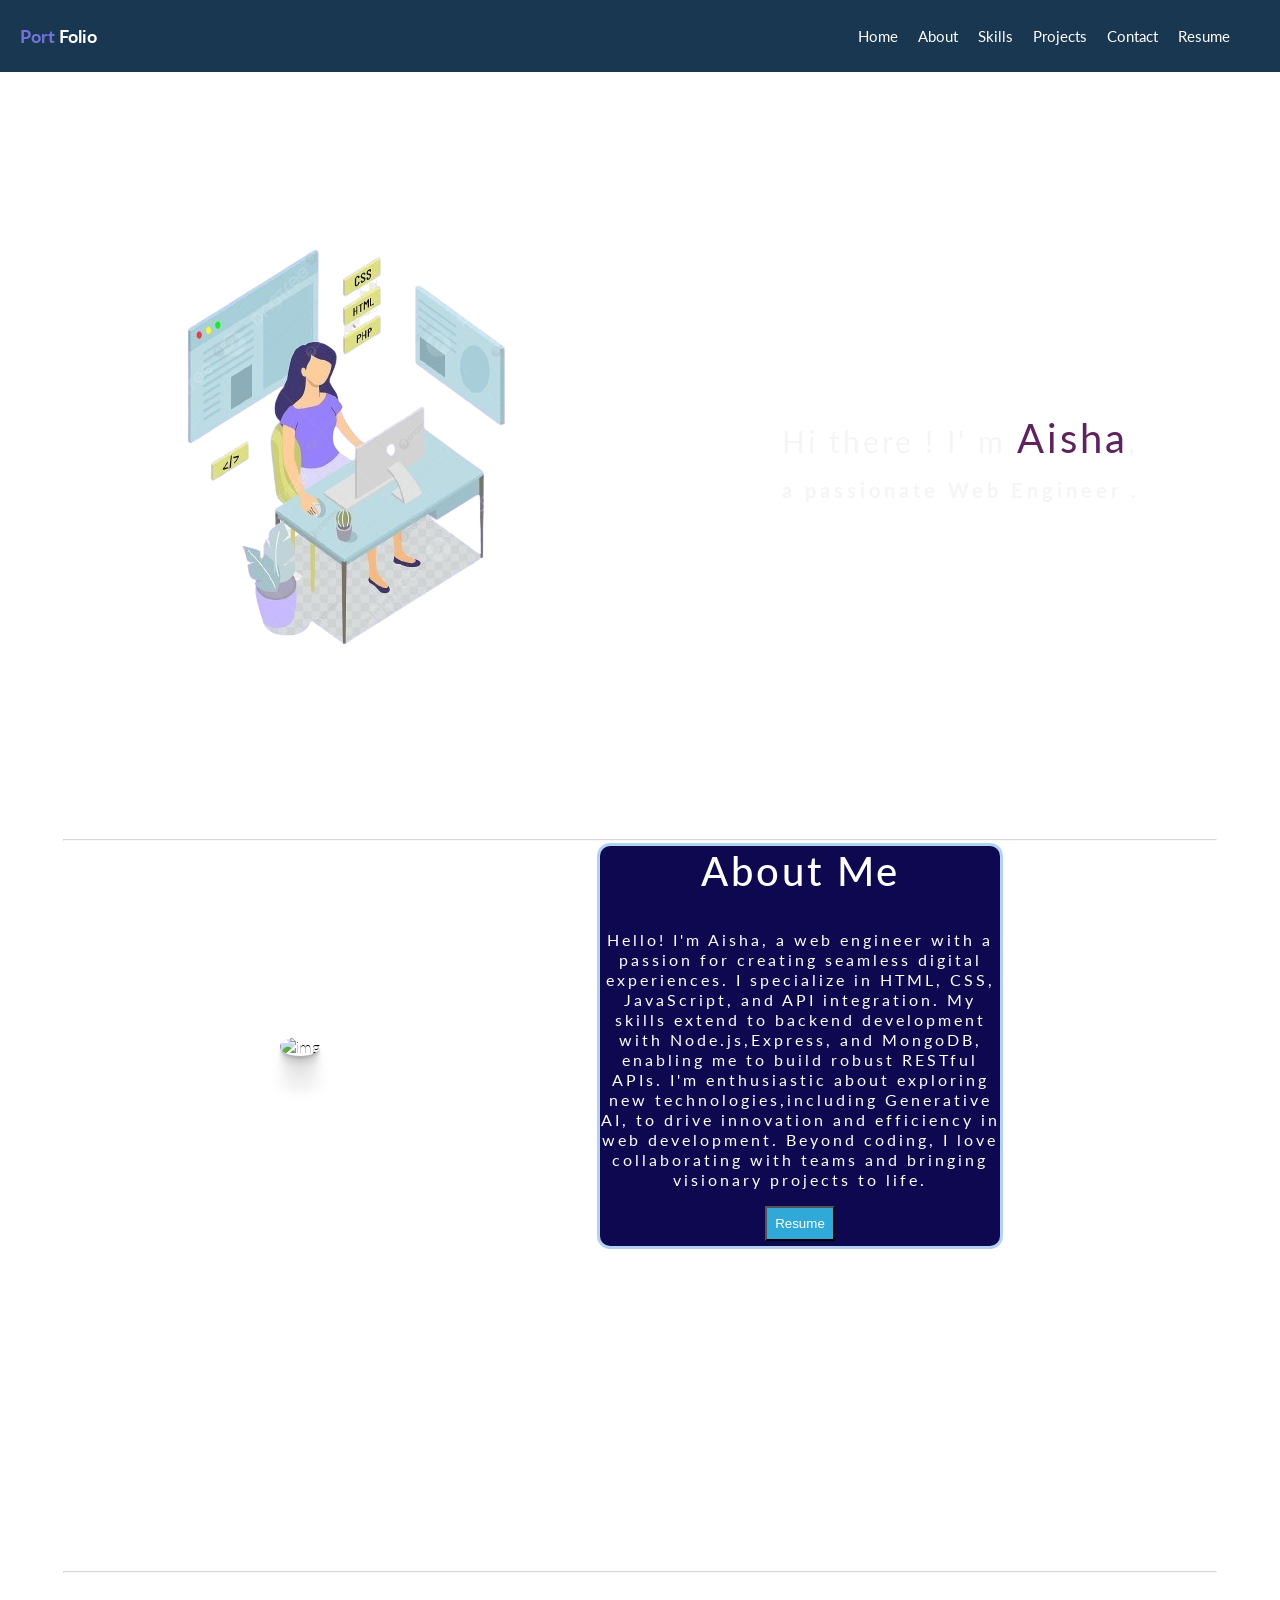
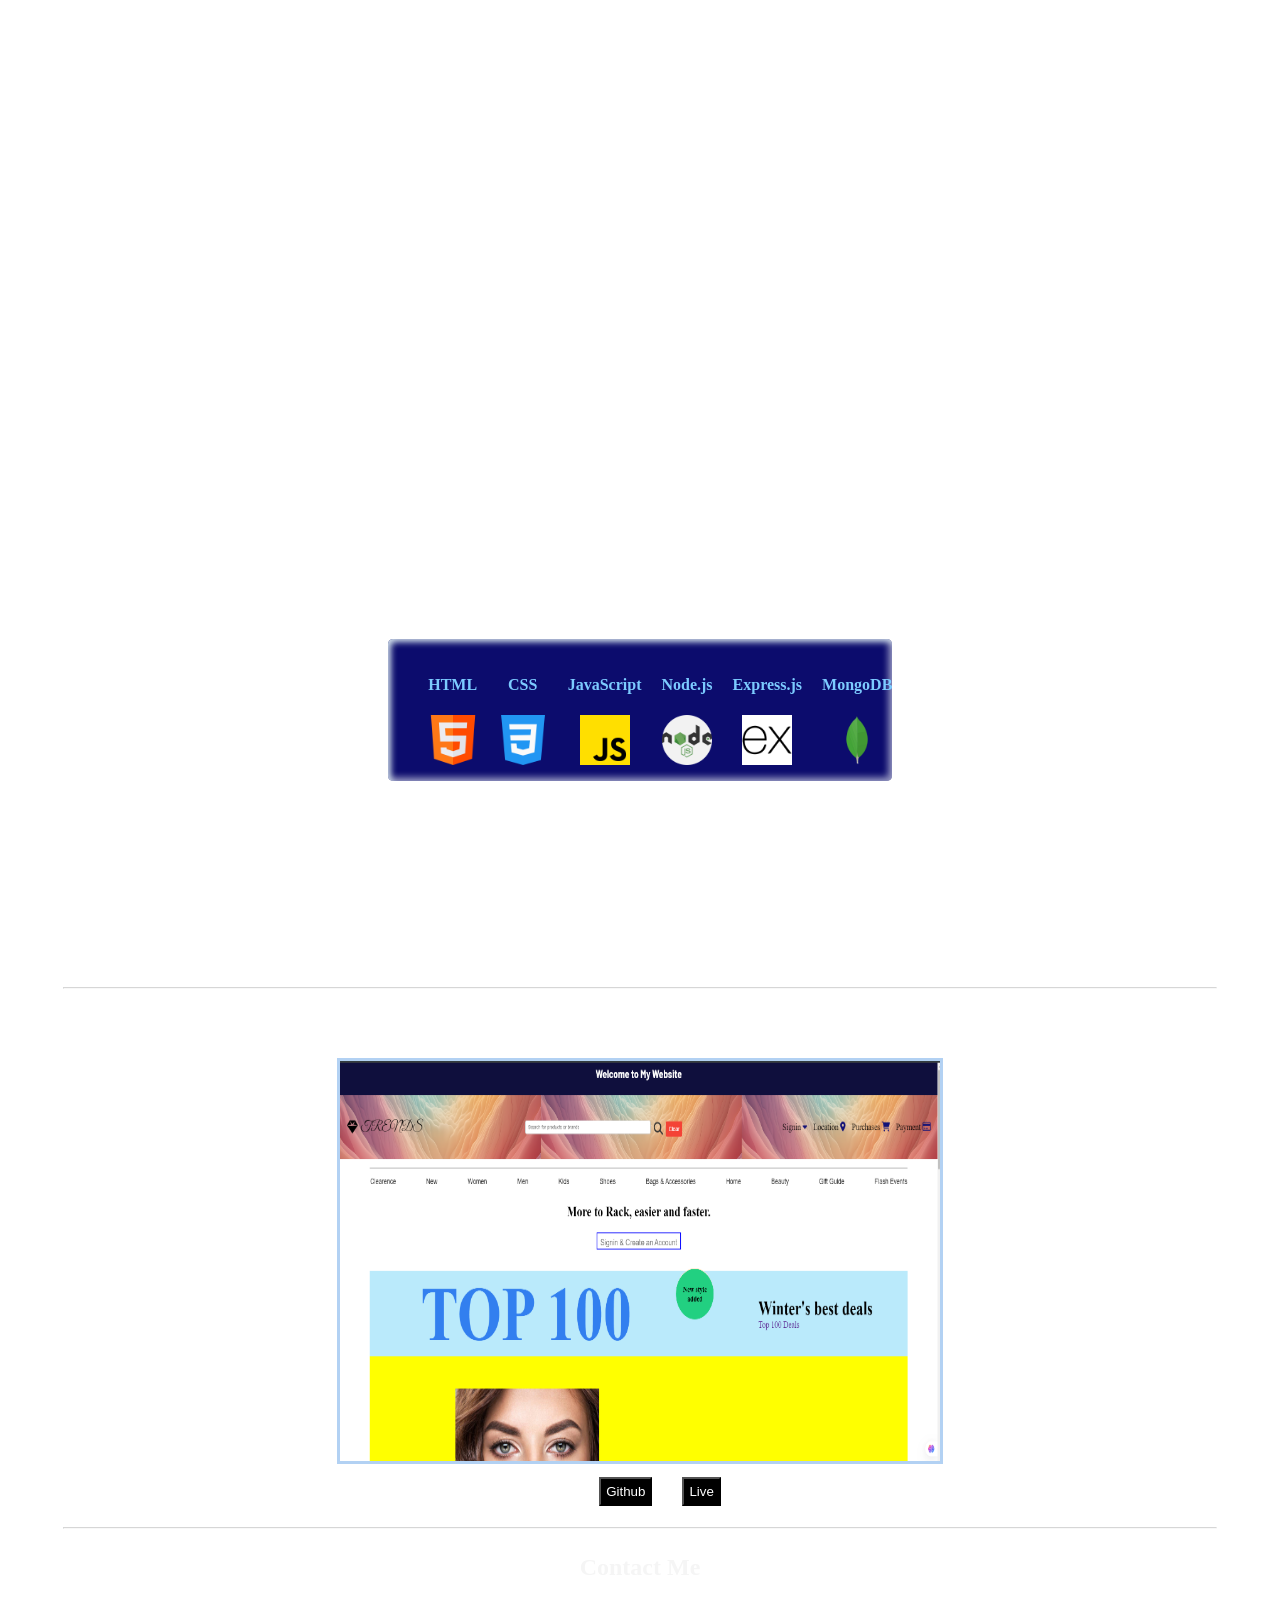
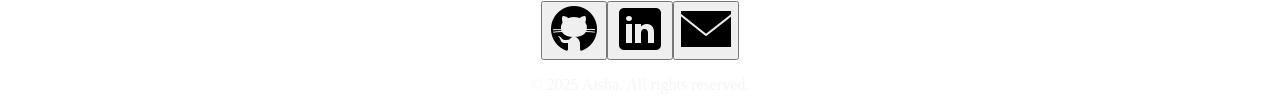
==== index.html @ d9386106 "push" ====
<!DOCTYPE html>
<html lang="en">

<head>
    <meta charset="UTF-8">
    <meta name="viewport" content="width=device-width, initial-scale=1.0">
    <link rel="stylesheet" href="styles.css">
    <link rel="preconnect" href="https://fonts.googleapis.com">
    <link rel="preconnect" href="https://fonts.gstatic.com" crossorigin>
    <link
        href="https://fonts.googleapis.com/css2?family=Delius&family=Lato:ital,wght@0,100;0,300;0,400;0,700;0,900;1,100;1,300;1,400;1,700;1,900&display=swap"
        rel="stylesheet">
    <title>My Portfilio</title>
</head>

<body>
    <div class="cont">
        <nav>
            <div class="left">

                <a href="index.html">
                    <h3> Port <span style="color: white">Folio</span></h3>
                </a>

            </div>
            <div class="right">
                <ul>
                    <li><a href="home">Home</a></li>
                    <li><a href="about">About</a></li>
                    <li><a href="skills">Skills</a></li>
                    <li><a href="projects">Projects</a></li>
                    <li><a href="contact">Contact</a></li>
                     <li><a id="resumebtn" href="resume">Resume</a></li>
                    <li id="resumebtn"><a id="downloadLink" href='my resume.pdf' download='resume.pdf'
                            style="display: none;"></a></li> 

                </ul>

            </div>
        </nav>
        <section id="home">
            <div class="left-sec">
                <img src="./images/img.png" alt="image">
            </div>
            <div class="right-sec">
                

                <div class="first">

                    <p>

                    <h4> Hi there ! I' m <span id="name" style="color: rgb(94, 35, 94);">Aisha</span>, <br></p>
                    </h4>
                    <h3>a passionate Web Engineer . </h3>


                </div>
                <span id="element"></span>
            </div>

        </section>


        <hr>
        <section id="about-sec">

            <div id="about">
                <div class="my-img">

                    <img src="https://media-hosting.imagekit.io//eb2fb16549f14298/20250205_225657%20(2).png?Expires=1833997708&Key-Pair-Id=K2ZIVPTIP2VGHC&Signature=pYUW0z7vW8G62FDinJ0-0fK~ejfvLMA7MNnv1e-TVZo3~qYYrqNwSvkuCGVUuLLxpLWRK~[base64]~Uw__"
                        alt="img" width="300px">

                </div>
                <div class="aboutme">
                    <h1>About Me</h1>
                    <p>
                        Hello! I'm Aisha, a web engineer with a passion for creating seamless digital experiences. I
                        specialize in HTML, CSS, JavaScript, and API integration. My skills extend to backend
                        development
                        with Node.js,Express, and MongoDB, enabling me to build robust RESTful APIs. I'm enthusiastic
                        about exploring new technologies,including Generative AI, to drive innovation and efficiency
                        in web development. Beyond coding, I love collaborating with teams and bringing visionary
                        projects
                        to life.

                    </p>

                    <button id="resume" onclick=openResume()>Resume</button>
                </div>
            </div>




        </section>
        <hr>
        <section id="skills">
            <h3> My Skills </h3>

            <div class="skill-sec">
                <div class="skills-intro">
                    <h2>What My Programming Skills Included?</h2>
                    <p>I develop simple, intuitive and
                        responsive user interface that helps users get things done with less effort and time with those
                        technologies.</p>


                </div>
                <div class="skills-imgsec">
                    <ul>

                        <li>
                            <h4>HTML</h4><img src="./images/html.png" alt="html-icon">
                        </li>
                        <li>
                            <h4>CSS</h4>
                            <img src="./images/css-3.png" alt="">
                        </li>
                        <li>
                            <h4>JavaScript</h4>
                            <img src=" ./images/js.png" alt="">
                        </li>
                        <li>
                            <h4>Node.js</h4>
                            <img src="./images/nodejs.png" alt="">
                        </li>
                        <li id="express">
                            <h4>Express.js</h4>
                            <img src=" ./images/Express.png" alt="">
                        </li>
                        <li>
                            <h4>MongoDB</h4>
                            <img src=" ./images/MongoDB.png" alt="">
                        </li>



                    </ul>
                </div>

            </div>
        </section>
        <hr>
        <section id="project">
            <h1> My Project</h1>

            <img id="project-img" src="./images/website.png" alt="project-img">
            <ul id="btns">
                <li><button 
                    id="first-btn" onclick="linkaction()">Github</a></button></li>
                <li><button id="sec-btn" onclick="pagesaction()">Live</button></li>
            </ul>
        </section>
        <hr>
        <section id="contact">
            <h2>Contact Me</h2>
            <div class="Contact-btn">
                <button onclick="github()"><img src="./images/icons8-github-50.png" alt=""></button>
                <button onclick="Linkedin()"><img src="./images/icons8-linkedin-50.png" alt=""></button>
                <button onclick="email()"><img src="./images/icons8-email-50.png" alt=""></button>
            </div>
            <p>&copy; 2025 Aisha. All rights reserved.</p>
        </section>
     
    </div>



    </div>


</body>
<script src="https://unpkg.com/typed.js@2.1.0/dist/typed.umd.js"></script>
<script>
    var typed = new Typed('#element', {
        strings: ['who loves turning ideas into delightful  digital experiences.'],
        typeSpeed: 40,
    });
</script>
<script src="script.js"></script>


</html>
---- styles.css ----
body {
    margin: 0;
    padding: 0;
    box-sizing: border-box;

}

.cont {
    background-color: #a0aecd;
    width: 100%;
    background: url("https://img.freepik.com/free-photo/gradient-blue-abstract-background-smooth-dark-blue-with-black-vignette-studio_1258-68067.jpg?ga=GA1.1.733373972.1739733868&semt=ais_hybrid");
    background-position: center;
    background-size: cover;




}

nav {
    background-color: #193751;
    font-family: "Lato", serif;
    font-weight: lighter;
    font-style: normal;
    display: flex;
    flex-direction: row;
    justify-content: space-between;
    align-items: center;
    height: 8vh;
    color: white;
    width: 100%;



}

.left {
    margin-left: 20px;

    font-size: 15px;

}

.left a {
    list-style: none;
    text-decoration: none;
    color: rgb(115, 115, 219);

}

.rigth {

    font-size: 12px;
    margin: auto;



}


.right ul {
    font-size: 12px;
    list-style: none;
    text-decoration: none;
    display: flex;
    flex-direction: row;
    justify-content: space-between;
    align-items: center;
    gap: 20px;
    margin-right: 30px;






}

.right a {
    text-decoration: none;
    list-style: none;
    color: white;
    font-size: 15px;
    font-weight: 400;
}

.right a:hover {
    font-size: 18px;
    color: rgb(66, 176, 212);
}
#resumebtn :hover{
    cursor: pointer;
}



#home {

    height: 80vh;
    display: flex;
    flex-direction: row;
    justify-content: space-around;
    align-items: center;
    gap: 20px;
    margin-top: 2px;
    padding: 20px 20px;

}

.right-sec {
    font-size: 1rem;
    font-family: "Lato", serif;
    font-weight: lighter;
    font-style: normal;
    line-height: 10px;
    display: flex;
    flex-direction: column;
    justify-content: center;
    align-items: center;
    width: 40%;
    height: 50%;
    color: whitesmoke
}

.first h4 {

    font-size: 30px;
    font-weight: 400;
    letter-spacing: 3px;
}

.first h3 {
    font-size: 20px;
    letter-spacing: 4px;
}

#name {
    font-size: 40px;
    color: powderblue;
}

#element {
    font-size: 40px;
    font-weight: normal;
    color: rgb(33, 124, 198);
    line-height: 50px;
    gap: 20px;
    width: 80%;
    letter-spacing: 5px;
}



.left-sec img {
    width: 500px;
    height: 500px;
    margin-left: 20px;


}

hr {
    width: 90%;
    color: #193751;
    font-size: 10px;
    opacity: .4;
}

#about-sec {
    width: 100%;
    height: 80vh;
    font-family: "Lato", serif;
    font-weight: lighter;
    font-style: normal;
    margin-top: 2px;
    


}
#about{
    display: flex;
    flex-direction: row;
    justify-content: space-evenly;
    align-items: center;
    justify-content: space-evenly;
    text-align: center;

}

#about h1 {
    margin-top: 10px;
    font-size: 40px;
    font-weight: 500;
}

.aboutme {
    width: 400px;
    height: 400px;
    color: white;
    font-family: "Lato", serif;
    box-shadow: #c7d1e8;
    letter-spacing: 3px;
    line-height: 20px;
    font-weight: normal;
    background-color: rgb(13, 8, 80);
    box-shadow: rgba(3, 102, 214, 0.3) 0px 0px 0px 3px;
    display: flex;
    flex-direction: column;
    justify-content: center;
    align-items: center;
    border-radius: 10px;
 

}
.aboutme p{
    color: white;
}
.my-img img {
    box-shadow: rgba(0, 0, 0, 0.09) 0px 2px 1px, rgba(0, 0, 0, 0.09) 0px 4px 2px, rgba(0, 0, 0, 0.09) 0px 8px 4px, rgba(0, 0, 0, 0.09) 0px 16px 8px, rgba(0, 0, 0, 0.09) 0px 32px 16px;
    border-radius: 50%;


}
#resume{
    color: white;
    text-decoration: none;
    background-color: rgb(49, 169, 216);
    text-align: center;
 
    padding: 8px;

}


/* @media screen and (max-width: 640px) {
    .skills{
      display: grid;
      grid-template-columns: repeat(3, 1fr);
      gap: 20px;
      grid-auto-rows: auto;
      height: auto;
    }
  .skills-icon img {
    height: 75px;
    width: 75px;
  } */
.skills {
    margin-left: auto;
    margin-right: auto;
    text-align: center;
    justify-content: center;
    align-items: center;
    color: white;
    height: 80vh;
    box-shadow: whitesmoke;

}

#skills h3 {
    text-align: center;
    color: white;
    margin-top: 40px;
    font-size: 30px;
    margin-top: 20px;
    font-weight: 500;

}

.skills-imgsec {

    list-style: none;
    display: flex;
    flex-direction: row;
    background-color: rgb(12, 12, 109);
    box-shadow: rgb(204, 219, 232) 3px 3px 6px 0px inset, rgba(255, 255, 255, 0.5) -3px -3px 6px 1px inset;
    border-radius: 5px;

}

.skill-sec {
    display: flex;
    flex-direction: column;
    justify-content: space-evenly;
    align-items: center;
    margin-bottom: 30px;

    height: 100vh;
}

.skills-intro {
    width: 40%;

    font-size: 20px;
    font-weight: 400;
    letter-spacing: 3px;
    text-align: center;
    color: white;

}
#express img{
    background-color: white;
 
}

.skills-intro p {
    font-size: 20px;
}
.skills-imgsec li{
    display: flex;
    flex-direction: column;
    justify-content: center;
    align-items: center;

}

.skills-imgsec ul {
    display: flex;
    flex-direction: row;
    justify-content: space-evenly;
    align-items: center;
    list-style: none;

    color: rgb(124, 203, 255);
    width: 30%;
    gap: 20px;


}

.skills-imgsec ul img {
    width: 50px;
    height: 50px;
    gap: 20px;
}

.skills-imgsec li:hover {
    color: white;
    cursor: pointer;
   
 
  
}
.skills-imgsec img:hover{
    width: 60px;
}

#project {
    display: flex;
    flex-direction: column;
    justify-content: center;
    align-items: center;
    color: white;


}



#project-img {
    width: 600px;
    height: 400px;
    box-shadow: rgba(3, 102, 214, 0.3) 0px 0px 0px 3px;

}
#btns{
    display: flex;
    flex-direction: row;
    list-style: none;
    justify-content: space-evenly;
    align-items: center;

    
}
 #btns{    
    gap: 30px;
}
#first-btn ,#sec-btn{
    background-color: black;
    color: white;
    padding: 5px;
    gap: 20px;
}

#project a{
    text-decoration: none;
}
#contact {
 display: flex;
 flex-direction: column;
 justify-content: space-evenly;
 align-items: center;
   color: whitesmoke;
    text-align: center;
}
.Contact-btn {
    display: flex;
    flex-direction: row;
    justify-content: space-evenly;
    align-items: center;
}
.Contact-btn button{
    gap: 20px;
}


/* nav ul {
    list-style: none;
    display: flex;
    justify-content: center;
    flex-direction: row;
    padding: 0;
    margin: 0;
}

nav ul li {
    margin: 0 1.5em;
}

nav ul li a {
    text-decoration: none;
    color: #fff;
    font-weight: bold;
    font-size: 1.1em;
}

section { */
/* padding: 5em 2em;
    text-align: center;
}

section:nth-child(even) {

}

section:nth-child(odd) {
    
}

h1 {
    font-size: 2.5em;
    margin-bottom: 0.5em;
}

p {
    font-size: 1.2em;
    line-height: 1.6em;
    max-width: 800px;
    margin: 0 auto;
}

@media (max-width: 768px) {
    nav ul {
        flex-direction: column;
    }

    nav ul li {
        margin: 0.5em 0;
    }

    h1 {
        font-size: 2em;
    }

    p {
        font-size: 1em;
    }
}

form {
    display: flex;
    flex-direction: column;
    align-items: center;
}

form label {
    margin: 0.5rem 0;
}

form input,
form textarea {
    width: 80%;
    padding: 0.5rem;
    margin: 0.5rem 0;
}

form button {
    padding: 0.5rem 1rem;
    background-color: #333;
    color: white;
    border: none;
    cursor: pointer;
}

footer {
    background-color: #333;
    color: white;
    text-align: center;
    padding: 1rem 0;
    position: relative;
    width: 100%;
}  */
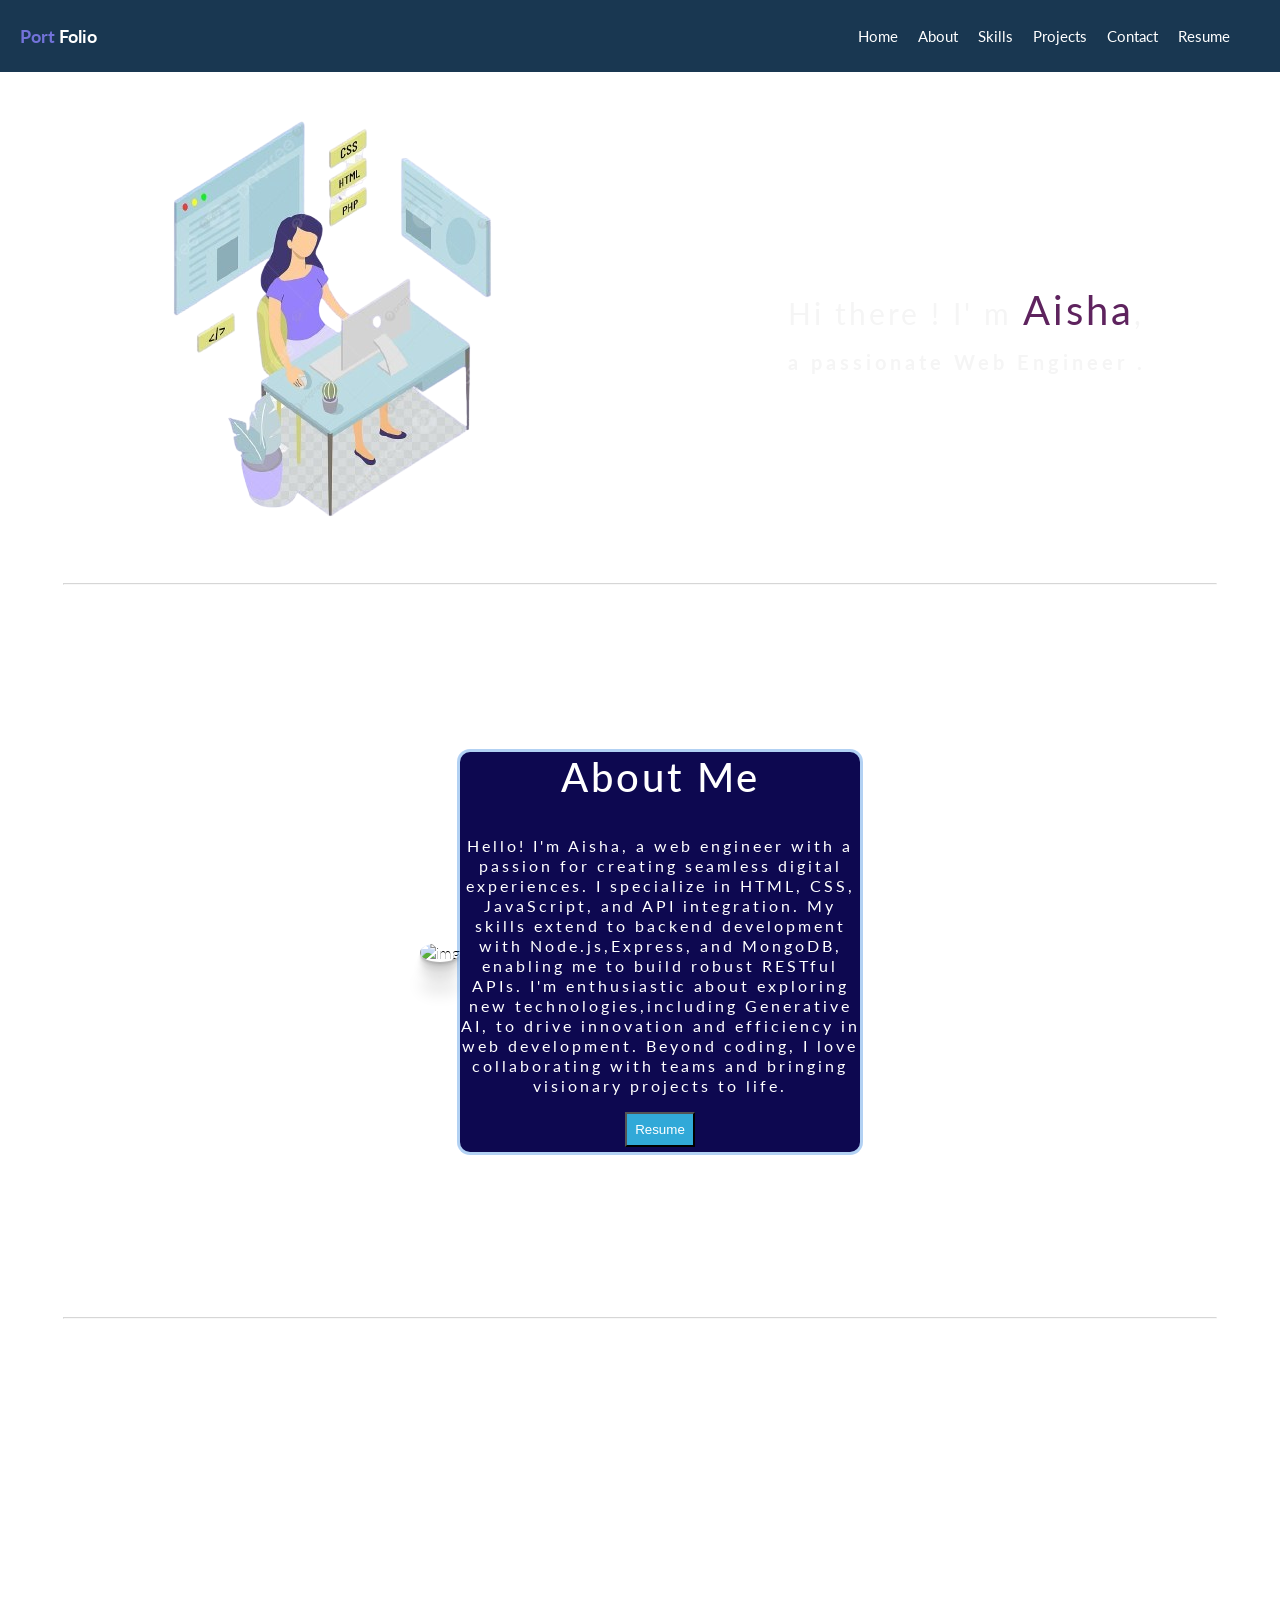
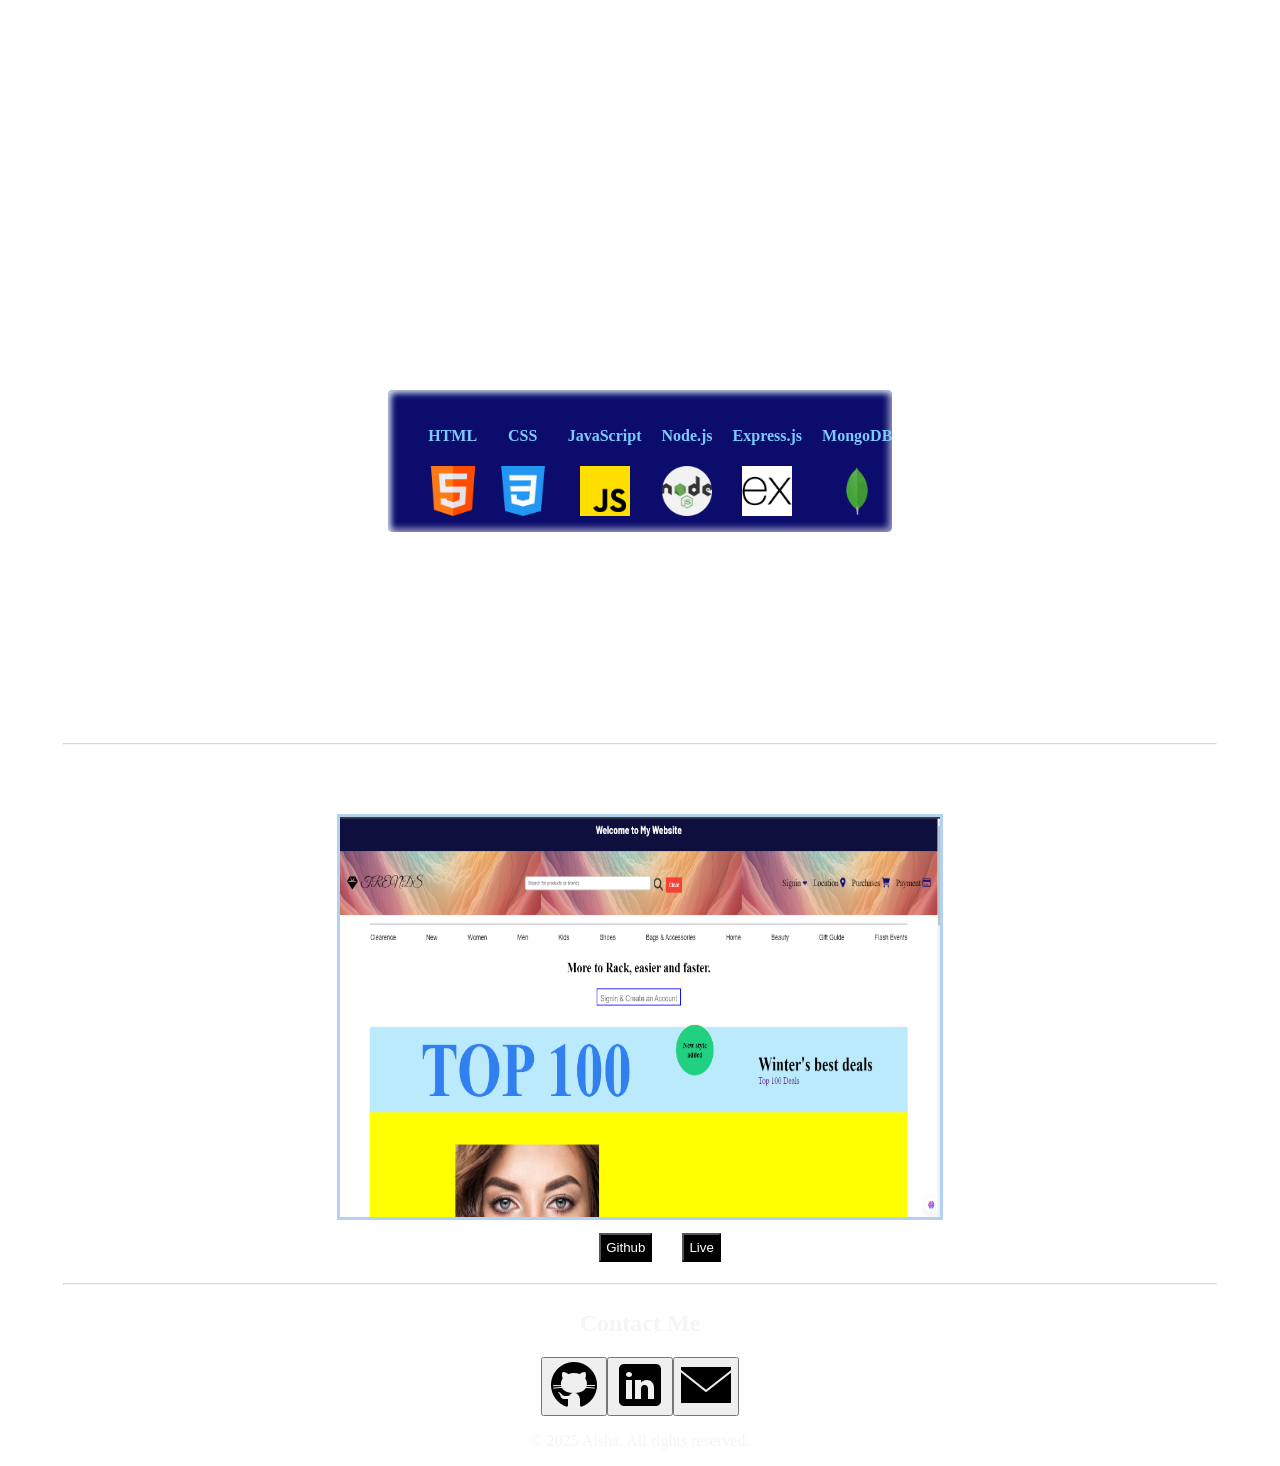
==== commit 5e8c53ee: "push" ====
--- a/index.html
+++ b/index.html
@@ -10,6 +10,7 @@
     <link
         href="https://fonts.googleapis.com/css2?family=Delius&family=Lato:ital,wght@0,100;0,300;0,400;0,700;0,900;1,100;1,300;1,400;1,700;1,900&display=swap"
         rel="stylesheet">
+        <a href="https://www.flaticon.com/free-icons/open-menu" title="open menu icons"></a>
     <title>My Portfilio</title>
 </head>
 
@@ -18,34 +19,37 @@
         <nav>
             <div class="left">
 
-                <a href="index.html">
+                <a id = "nav-logo" href="index.html">
                     <h3> Port <span style="color: white">Folio</span></h3>
                 </a>
 
-            </div>
+                  </div>
             <div class="right">
                 <ul>
-                    <li><a href="home">Home</a></li>
-                    <li><a href="about">About</a></li>
-                    <li><a href="skills">Skills</a></li>
-                    <li><a href="projects">Projects</a></li>
-                    <li><a href="contact">Contact</a></li>
-                     <li><a id="resumebtn" href="resume">Resume</a></li>
-                    <li id="resumebtn"><a id="downloadLink" href='my resume.pdf' download='resume.pdf'
-                            style="display: none;"></a></li> 
+                    <li><a href="#home">Home</a></li>
+                    <li><a href="#about">About</a></li>
+                    <li><a href="#skills">Skills</a></li>
+                    <li><a href="#projects">Projects</a></li>
+                    <li><a href="#contact">Contact</a></li>
+                    <li><a id="resumebtn" href="#resume">Resume</a></li>
+                    <li><a id="downloadLink" href='my resume.pdf' download='my resume.pdf' style="display: none;"></a>
+                    </li>
 
                 </ul>
+                <!-- <button id="menu-bar" onclick="sidebar()">click</button> -->
 
             </div>
         </nav>
-        <section id="home">
-            <div class="left-sec">
-                <img src="./images/img.png" alt="image">
-            </div>
-            <div class="right-sec">
-                
+        <!-- nav bar completed -->
+         <section id="home">
+                <div class="left-sec">
+                 <img src="./images/img.png" alt="image">
+                 </div>
 
-                <div class="first">
+                  <div class="right-sec">
+
+
+                    <div class="first">
 
                     <p>
 
@@ -54,12 +58,11 @@
                     <h3>a passionate Web Engineer . </h3>
 
 
+                     </div>
+                   <span id="element"></span>
                 </div>
-                <span id="element"></span>
-            </div>
-
-        </section>
-
+            </section>
+      
 
         <hr>
         <section id="about-sec">
@@ -71,7 +74,7 @@
                         alt="img" width="300px">
 
                 </div>
-                <div class="aboutme">
+                 <div class="aboutme">
                     <h1>About Me</h1>
                     <p>
                         Hello! I'm Aisha, a web engineer with a passion for creating seamless digital experiences. I
@@ -146,12 +149,11 @@
 
             <img id="project-img" src="./images/website.png" alt="project-img">
             <ul id="btns">
-                <li><button 
-                    id="first-btn" onclick="linkaction()">Github</a></button></li>
+                <li><button id="first-btn" onclick="linkaction()">Github</a></button></li>
                 <li><button id="sec-btn" onclick="pagesaction()">Live</button></li>
             </ul>
-        </section>
-        <hr>
+         </section>
+          <hr>
         <section id="contact">
             <h2>Contact Me</h2>
             <div class="Contact-btn">
@@ -161,8 +163,8 @@
             </div>
             <p>&copy; 2025 Aisha. All rights reserved.</p>
         </section>
-     
-    </div>
+
+    
 
 
 
--- a/styles.css
+++ b/styles.css
@@ -1,22 +1,25 @@
-body {
+html, body {
     margin: 0;
     padding: 0;
     box-sizing: border-box;
 
 }
-
-.cont {
-    background-color: #a0aecd;
+.cont{
+
     width: 100%;
     background: url("https://img.freepik.com/free-photo/gradient-blue-abstract-background-smooth-dark-blue-with-black-vignette-studio_1258-68067.jpg?ga=GA1.1.733373972.1739733868&semt=ais_hybrid");
     background-position: center;
-    background-size: cover;
-
-
-
-
-}
-
+    background-size: cover; 
+     height: 100%;
+     display: flex;
+    flex-direction: column;
+    align-items: center;
+    justify-content: center; 
+   
+
+
+}
+/* ******navbar section***** */
 nav {
     background-color: #193751;
     font-family: "Lato", serif;
@@ -28,10 +31,8 @@
     align-items: center;
     height: 8vh;
     color: white;
-    width: 100%;
-
-
-
+    width: 100%
+  
 }
 
 .left {
@@ -52,6 +53,7 @@
 
     font-size: 12px;
     margin: auto;
+   
 
 
 
@@ -91,19 +93,31 @@
 #resumebtn :hover{
     cursor: pointer;
 }
-
-
-
+#menu-bar{
+    font-size: 30px;
+    color: white;
+    cursor: pointer;
+    display: none;
+}
+/* *********navbar-section***** */
+
+
+
+
+/* *******home-section***** */
 #home {
 
-    height: 80vh;
+    /* height: 80vh; */
     display: flex;
     flex-direction: row;
     justify-content: space-around;
     align-items: center;
     gap: 20px;
     margin-top: 2px;
-    padding: 20px 20px;
+
+    width: 100%;
+   height: 50%;
+
 
 }
 
@@ -119,9 +133,9 @@
     align-items: center;
     width: 40%;
     height: 50%;
-    color: whitesmoke
-}
-
+    color: whitesmoke;
+   
+}
 .first h4 {
 
     font-size: 30px;
@@ -165,6 +179,134 @@
     font-size: 10px;
     opacity: .4;
 }
+
+
+
+                    /* *******home-section***** */
+
+
+
+
+  /* its is by gpt */
+    @media(max-width:480px){
+        .cont{
+            display: flex;
+            flex-direction: column;
+            justify-content: space-evenly;
+            align-items: center;
+            width: 100%;
+        
+        }
+        nav {
+            display: flex;
+            flex-direction: row;
+            justify-content: space-between;
+            align-items: center;
+            gap: 20px;
+            width: 100%;
+        }
+        .right ul {
+            display: none;
+        }
+        #menu-bar{
+            display: block;
+            font-size: 30px;
+            color: white;
+            cursor: pointer;
+            margin-right: 30px;
+            padding: 5px;
+            background-color: white;
+        }
+        #home{ 
+            display: flex;
+            flex-direction: column;
+            justify-content: center;
+            align-items: center;
+            height: 50%;
+        }
+        .left-sec img{
+          width: 300px;
+          height: 300px;
+        
+     
+        }
+        /* .right-sec {
+            font-size: 1rem;
+            font-family: "Lato", serif;
+            font-weight: lighter;
+            font-style: normal;
+            line-height: 2px;
+            display: flex;
+            flex-direction: column;
+            justify-content: center;
+            align-items: center;
+            width: 20%;
+            height: 30%;
+            color: rgb(190, 51, 51);
+            
+           
+        } */
+        
+      
+        /* hhh */
+    
+
+    .right-sec {
+        width: 100%;
+        font-size: 0.8rem;
+        text-align: center;
+    }
+
+    .first h4,
+    .first h3,
+    #name,
+    #element {
+        font-size: 1.5rem;
+    }
+    .first h3{
+        font-size: 1.2rem
+    }
+
+
+    #about-sec {
+        flex-direction: column;
+        align-items: center;
+        padding: 20px;
+    }
+
+    .aboutme {
+        width: 90%;
+        height: auto;
+    }
+
+
+
+
+
+
+
+
+
+
+
+
+
+        
+        
+    }
+    
+
+    #about-sec {
+        display: flex;
+        flex-direction: column;
+        justify-content: center;
+        align-items: center;
+        flex-wrap: wrap;
+    }
+
+
+
+
 
 #about-sec {
     width: 100%;
@@ -173,11 +315,12 @@
     font-weight: lighter;
     font-style: normal;
     margin-top: 2px;
-    
-
-
-}
-#about{
+
+
+
+}
+
+#about {
     display: flex;
     flex-direction: row;
     justify-content: space-evenly;
@@ -209,24 +352,27 @@
     justify-content: center;
     align-items: center;
     border-radius: 10px;
- 
-
-}
-.aboutme p{
-    color: white;
-}
+
+
+}
+
+.aboutme p {
+    color: white;
+}
+
 .my-img img {
     box-shadow: rgba(0, 0, 0, 0.09) 0px 2px 1px, rgba(0, 0, 0, 0.09) 0px 4px 2px, rgba(0, 0, 0, 0.09) 0px 8px 4px, rgba(0, 0, 0, 0.09) 0px 16px 8px, rgba(0, 0, 0, 0.09) 0px 32px 16px;
     border-radius: 50%;
 
 
 }
-#resume{
+
+#resume {
     color: white;
     text-decoration: none;
     background-color: rgb(49, 169, 216);
     text-align: center;
- 
+
     padding: 8px;
 
 }
@@ -243,7 +389,7 @@
   .skills-icon img {
     height: 75px;
     width: 75px;
-  } */
+  }  */
 .skills {
     margin-left: auto;
     margin-right: auto;
@@ -297,15 +443,17 @@
     color: white;
 
 }
-#express img{
+
+#express img {
     background-color: white;
- 
+
 }
 
 .skills-intro p {
     font-size: 20px;
 }
-.skills-imgsec li{
+
+.skills-imgsec li {
     display: flex;
     flex-direction: column;
     justify-content: center;
@@ -336,11 +484,12 @@
 .skills-imgsec li:hover {
     color: white;
     cursor: pointer;
-   
- 
-  
-}
-.skills-imgsec img:hover{
+
+
+
+}
+
+.skills-imgsec img:hover {
     width: 60px;
 }
 
@@ -362,140 +511,49 @@
     box-shadow: rgba(3, 102, 214, 0.3) 0px 0px 0px 3px;
 
 }
-#btns{
+
+#btns {
     display: flex;
     flex-direction: row;
     list-style: none;
     justify-content: space-evenly;
     align-items: center;
 
-    
-}
- #btns{    
+
+}
+
+#btns {
     gap: 30px;
 }
-#first-btn ,#sec-btn{
+
+#first-btn,
+#sec-btn {
     background-color: black;
     color: white;
     padding: 5px;
     gap: 20px;
 }
 
-#project a{
+#project a {
     text-decoration: none;
 }
+
 #contact {
- display: flex;
- flex-direction: column;
- justify-content: space-evenly;
- align-items: center;
-   color: whitesmoke;
+    display: flex;
+    flex-direction: column;
+    justify-content: space-evenly;
+    align-items: center;
+    color: whitesmoke;
     text-align: center;
 }
+
 .Contact-btn {
     display: flex;
     flex-direction: row;
     justify-content: space-evenly;
     align-items: center;
 }
-.Contact-btn button{
-    gap: 20px;
-}
-
-
-/* nav ul {
-    list-style: none;
-    display: flex;
-    justify-content: center;
-    flex-direction: row;
-    padding: 0;
-    margin: 0;
-}
-
-nav ul li {
-    margin: 0 1.5em;
-}
-
-nav ul li a {
-    text-decoration: none;
-    color: #fff;
-    font-weight: bold;
-    font-size: 1.1em;
-}
-
-section { */
-/* padding: 5em 2em;
-    text-align: center;
-}
-
-section:nth-child(even) {
-
-}
-
-section:nth-child(odd) {
-    
-}
-
-h1 {
-    font-size: 2.5em;
-    margin-bottom: 0.5em;
-}
-
-p {
-    font-size: 1.2em;
-    line-height: 1.6em;
-    max-width: 800px;
-    margin: 0 auto;
-}
-
-@media (max-width: 768px) {
-    nav ul {
-        flex-direction: column;
-    }
-
-    nav ul li {
-        margin: 0.5em 0;
-    }
-
-    h1 {
-        font-size: 2em;
-    }
-
-    p {
-        font-size: 1em;
-    }
-}
-
-form {
-    display: flex;
-    flex-direction: column;
-    align-items: center;
-}
-
-form label {
-    margin: 0.5rem 0;
-}
-
-form input,
-form textarea {
-    width: 80%;
-    padding: 0.5rem;
-    margin: 0.5rem 0;
-}
-
-form button {
-    padding: 0.5rem 1rem;
-    background-color: #333;
-    color: white;
-    border: none;
-    cursor: pointer;
-}
-
-footer {
-    background-color: #333;
-    color: white;
-    text-align: center;
-    padding: 1rem 0;
-    position: relative;
-    width: 100%;
-}  */+
+.Contact-btn button {
+    gap: 20px;
+}
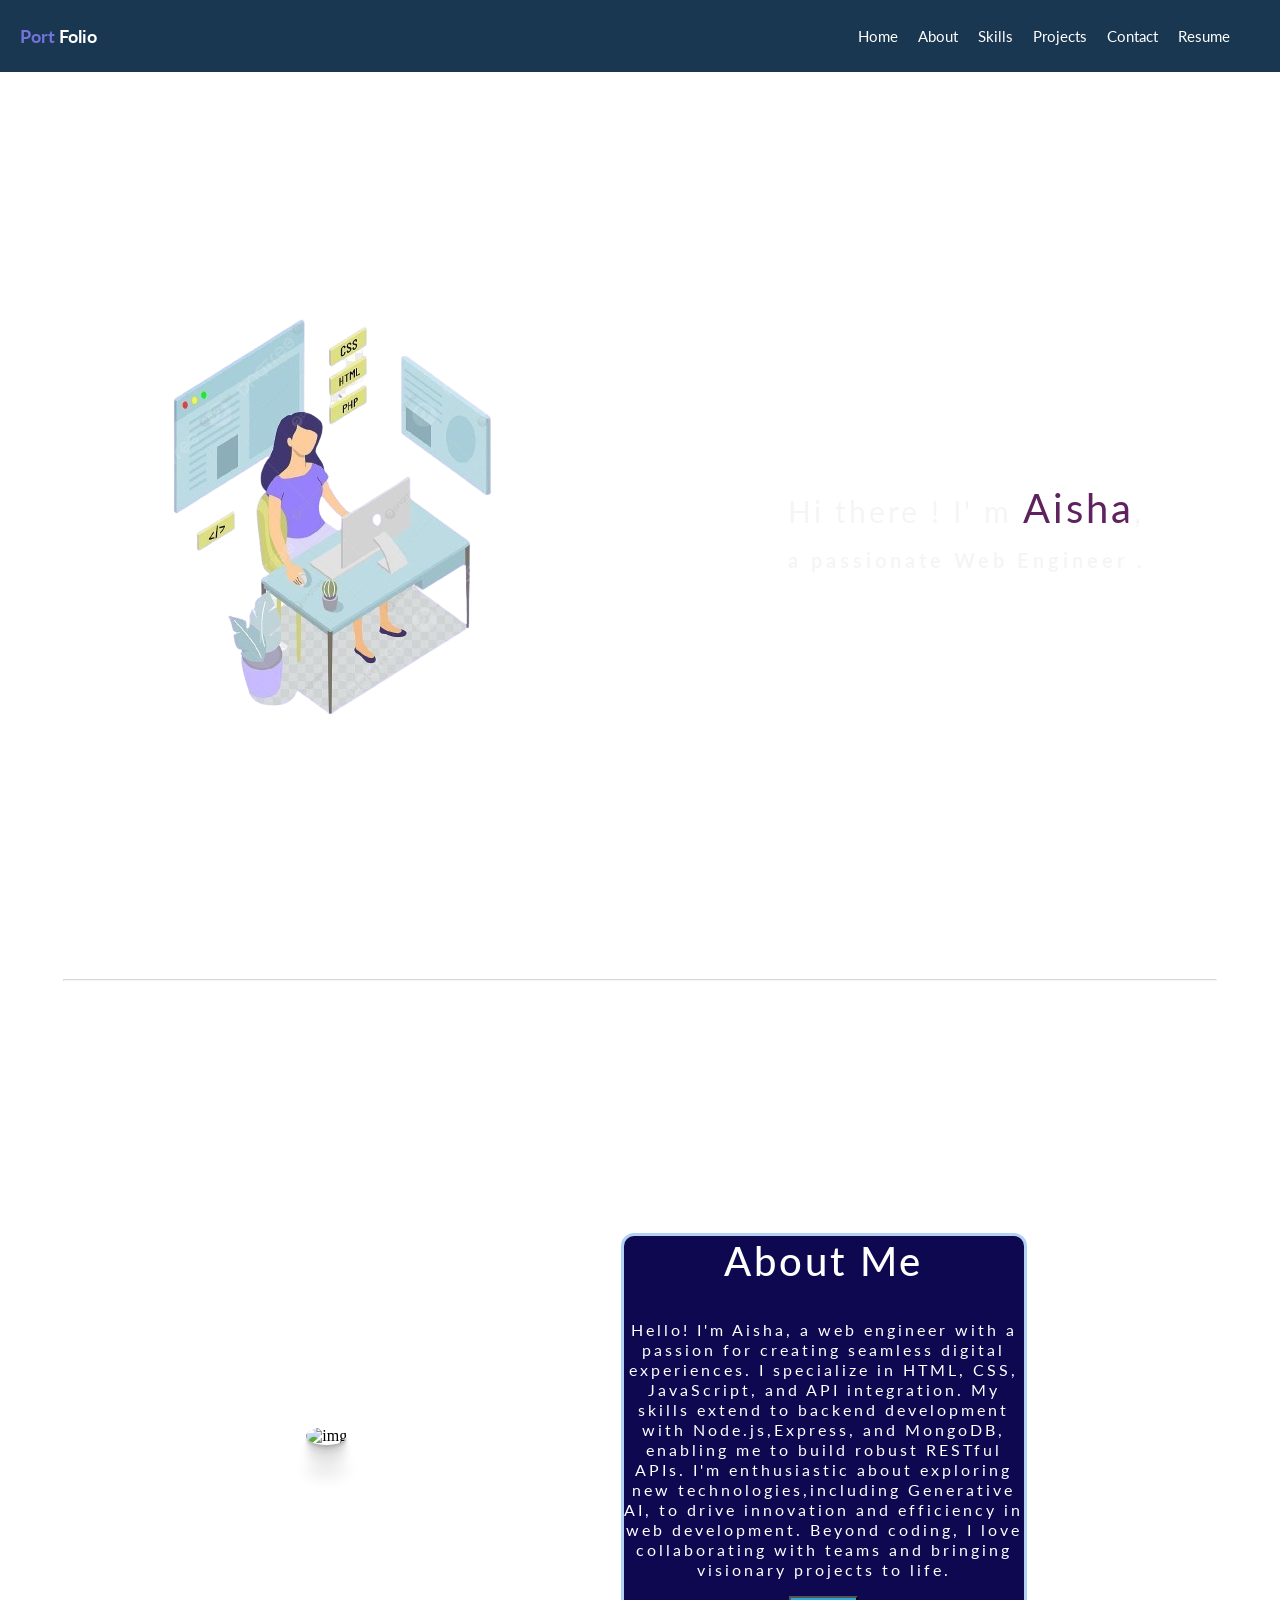
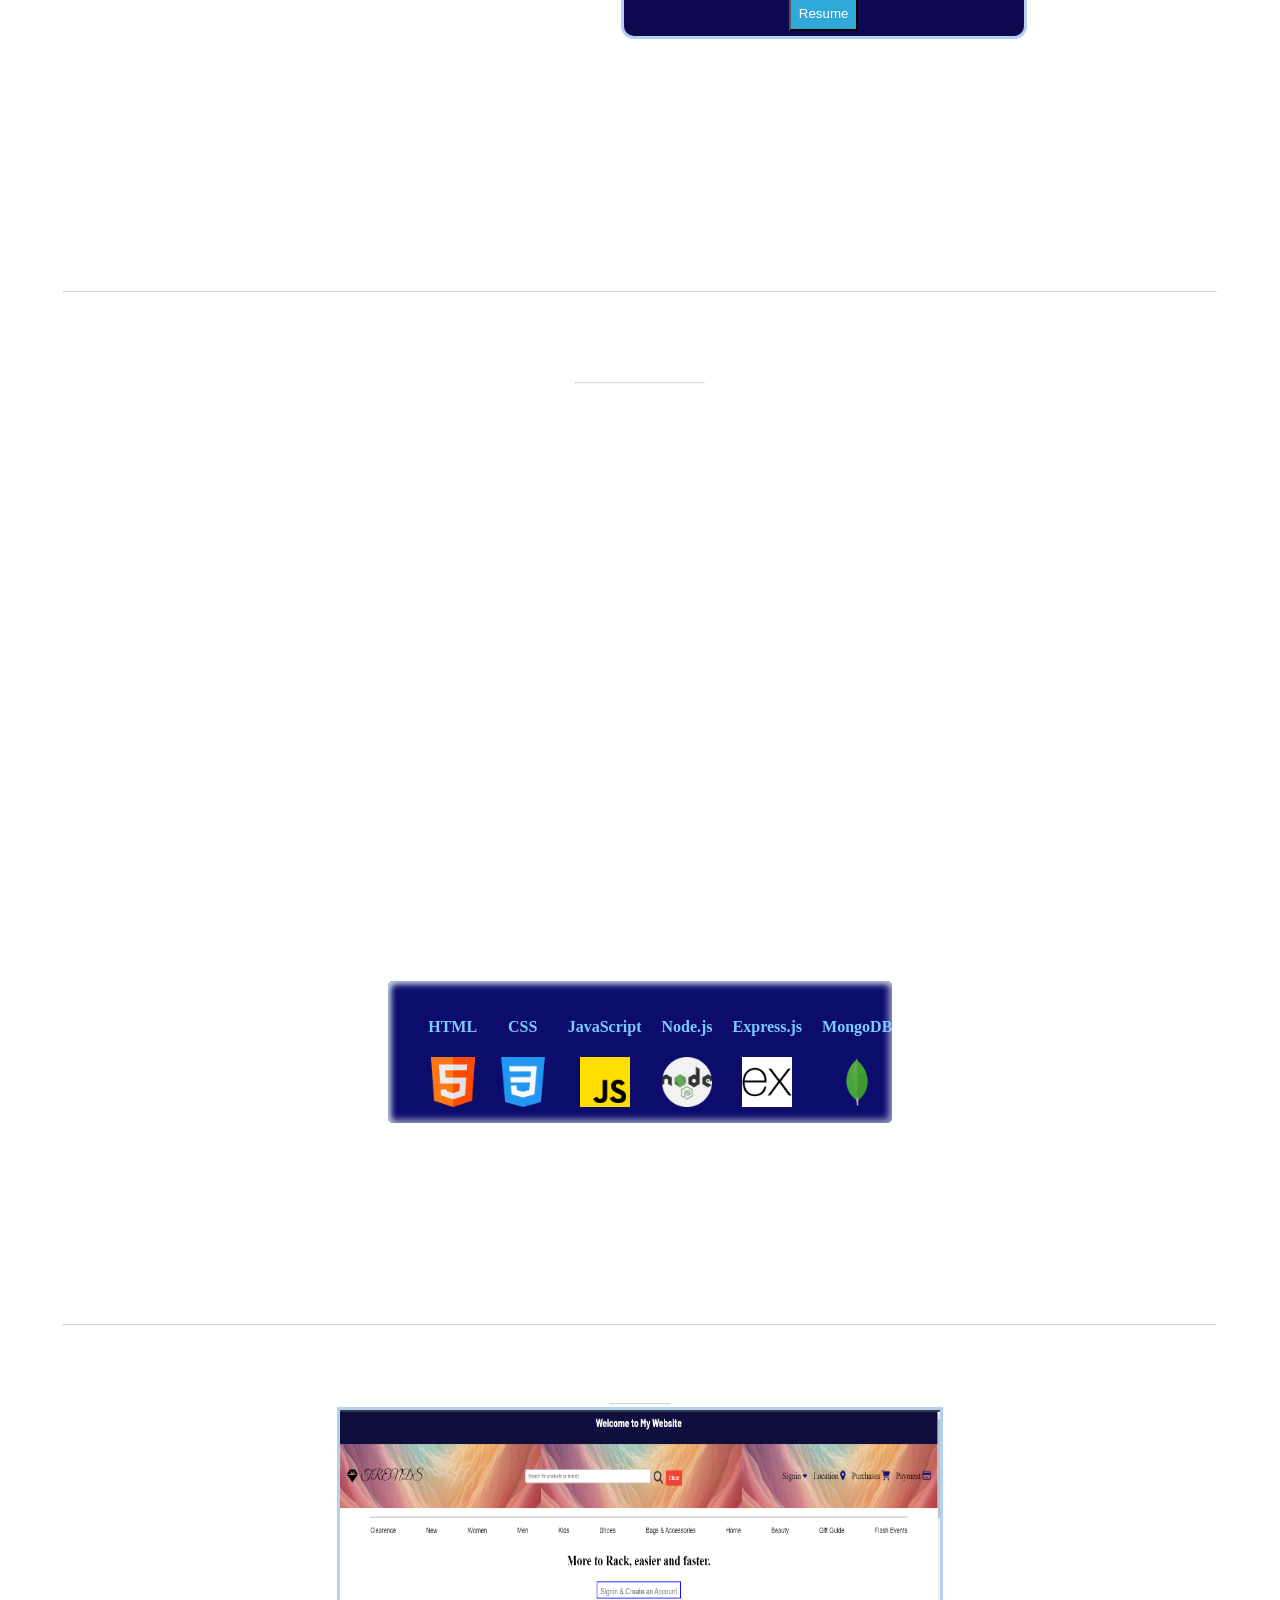
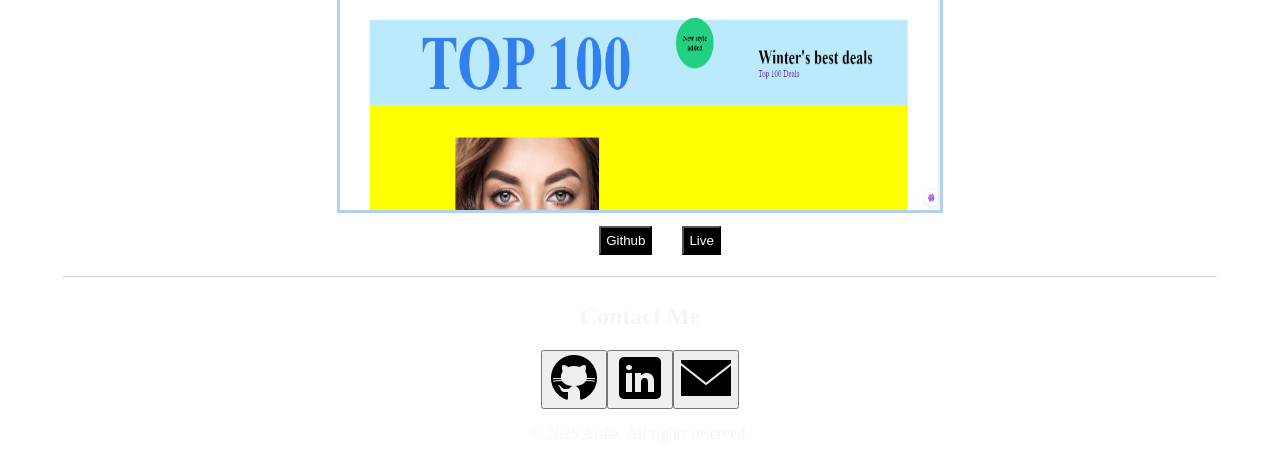
==== commit 23380363: "push" ====
--- a/index.html
+++ b/index.html
@@ -65,33 +65,34 @@
       
 
         <hr>
-        <section id="about-sec">
+        <section id="about">
 
-            <div id="about">
+           
                 <div class="my-img">
 
                     <img src="https://media-hosting.imagekit.io//eb2fb16549f14298/20250205_225657%20(2).png?Expires=1833997708&Key-Pair-Id=K2ZIVPTIP2VGHC&Signature=pYUW0z7vW8G62FDinJ0-0fK~ejfvLMA7MNnv1e-TVZo3~qYYrqNwSvkuCGVUuLLxpLWRK~[base64]~Uw__"
-                        alt="img" width="300px">
+                        alt="img" width="260px" height="260px">
+                    </div>
+                        <div class="aboutme">
+                            <h1>About Me</h1>
+                            <p>
+                                Hello! I'm Aisha, a web engineer with a passion for creating seamless digital experiences. I
+                                specialize in HTML, CSS, JavaScript, and API integration. My skills extend to backend
+                                development
+                                with Node.js,Express, and MongoDB, enabling me to build robust RESTful APIs. I'm enthusiastic
+                                about exploring new technologies,including Generative AI, to drive innovation and efficiency
+                                in web development. Beyond coding, I love collaborating with teams and bringing visionary
+                                projects
+                                to life.
+        
+                            </p>
+        
+                            <button id="resume" onclick=openResume()>Resume</button>
+                        </div>
 
-                </div>
-                 <div class="aboutme">
-                    <h1>About Me</h1>
-                    <p>
-                        Hello! I'm Aisha, a web engineer with a passion for creating seamless digital experiences. I
-                        specialize in HTML, CSS, JavaScript, and API integration. My skills extend to backend
-                        development
-                        with Node.js,Express, and MongoDB, enabling me to build robust RESTful APIs. I'm enthusiastic
-                        about exploring new technologies,including Generative AI, to drive innovation and efficiency
-                        in web development. Beyond coding, I love collaborating with teams and bringing visionary
-                        projects
-                        to life.
-
-                    </p>
-
-                    <button id="resume" onclick=openResume()>Resume</button>
-                </div>
-            </div>
-
+              
+                 
+    
 
 
 
@@ -99,7 +100,7 @@
         <hr>
         <section id="skills">
             <h3> My Skills </h3>
-
+           <hr id="skill">
             <div class="skill-sec">
                 <div class="skills-intro">
                     <h2>What My Programming Skills Included?</h2>
@@ -146,7 +147,7 @@
         <hr>
         <section id="project">
             <h1> My Project</h1>
-
+            <hr id="skill">
             <img id="project-img" src="./images/website.png" alt="project-img">
             <ul id="btns">
                 <li><button id="first-btn" onclick="linkaction()">Github</a></button></li>
--- a/styles.css
+++ b/styles.css
@@ -116,7 +116,7 @@
     margin-top: 2px;
 
     width: 100%;
-   height: 50%;
+    height: 100vh;
 
 
 }
@@ -268,47 +268,41 @@
     }
 
 
-    #about-sec {
-        flex-direction: column;
+    #about{
+        display: flex;
+        flex-direction: row;
         align-items: center;
-        padding: 20px;
+        justify-content: space-evenly;
+        background-color: rgb(228, 201, 206);
     }
 
     .aboutme {
         width: 90%;
         height: auto;
-    }
-
-
-
-
-
-
-
-
-
-
-
-
-
-        
-        
+    }        
     }
     
-
+/* 
     #about-sec {
         display: flex;
         flex-direction: column;
         justify-content: center;
         align-items: center;
         flex-wrap: wrap;
-    }
-
-
-
-
-
-#about-sec {
+        background-color: aqua;
+    } */
+
+
+/* 
+    #about{
+        display: flex;
+        flex-direction: row;
+        align-items: center;
+        background-color: pink;
+    } */
+
+
+/* #about-sec {
     width: 100%;
     height: 80vh;
     font-family: "Lato", serif;
@@ -318,15 +312,17 @@
 
 
 
-}
-
-#about {
+} */
+
+#about{
     display: flex;
     flex-direction: row;
     justify-content: space-evenly;
     align-items: center;
-    justify-content: space-evenly;
     text-align: center;
+    gap: 20px;
+    width: 100%;
+    height: 100vh;
 
 }
 
@@ -346,12 +342,12 @@
     line-height: 20px;
     font-weight: normal;
     background-color: rgb(13, 8, 80);
+    display: flex;
+    flex-direction: column;
+    justify-content: center;
+    align-items: center;
+    border-radius: 10px;
     box-shadow: rgba(3, 102, 214, 0.3) 0px 0px 0px 3px;
-    display: flex;
-    flex-direction: column;
-    justify-content: center;
-    align-items: center;
-    border-radius: 10px;
 
 
 }
@@ -362,8 +358,9 @@
 
 .my-img img {
     box-shadow: rgba(0, 0, 0, 0.09) 0px 2px 1px, rgba(0, 0, 0, 0.09) 0px 4px 2px, rgba(0, 0, 0, 0.09) 0px 8px 4px, rgba(0, 0, 0, 0.09) 0px 16px 8px, rgba(0, 0, 0, 0.09) 0px 32px 16px;
-    border-radius: 50%;
-
+ border-radius: 50%;
+ margin-left: 
+ 50px;
 
 }
 
@@ -432,6 +429,9 @@
 
     height: 100vh;
 }
+#skill{
+    width: 10%;
+}
 
 .skills-intro {
     width: 40%;
@@ -441,6 +441,7 @@
     letter-spacing: 3px;
     text-align: center;
     color: white;
+    margin-bottom: 30px;
 
 }
 
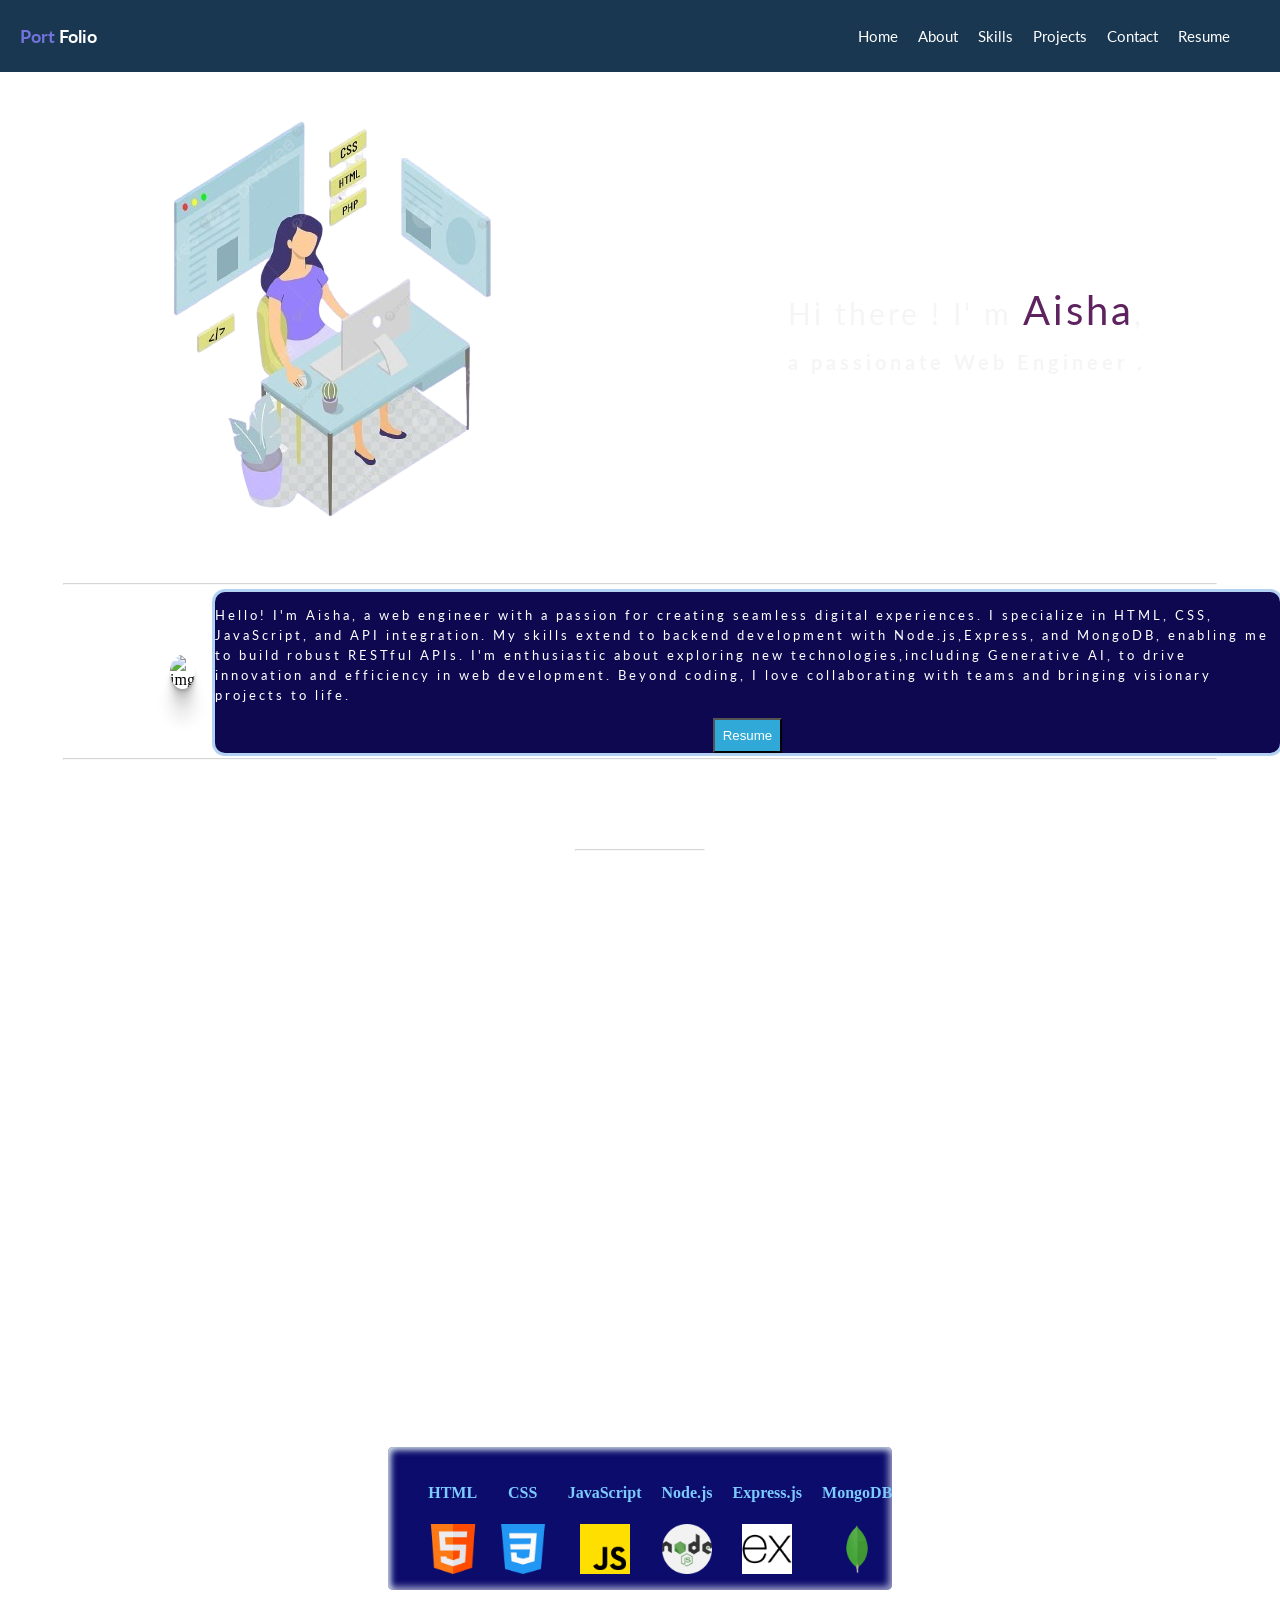
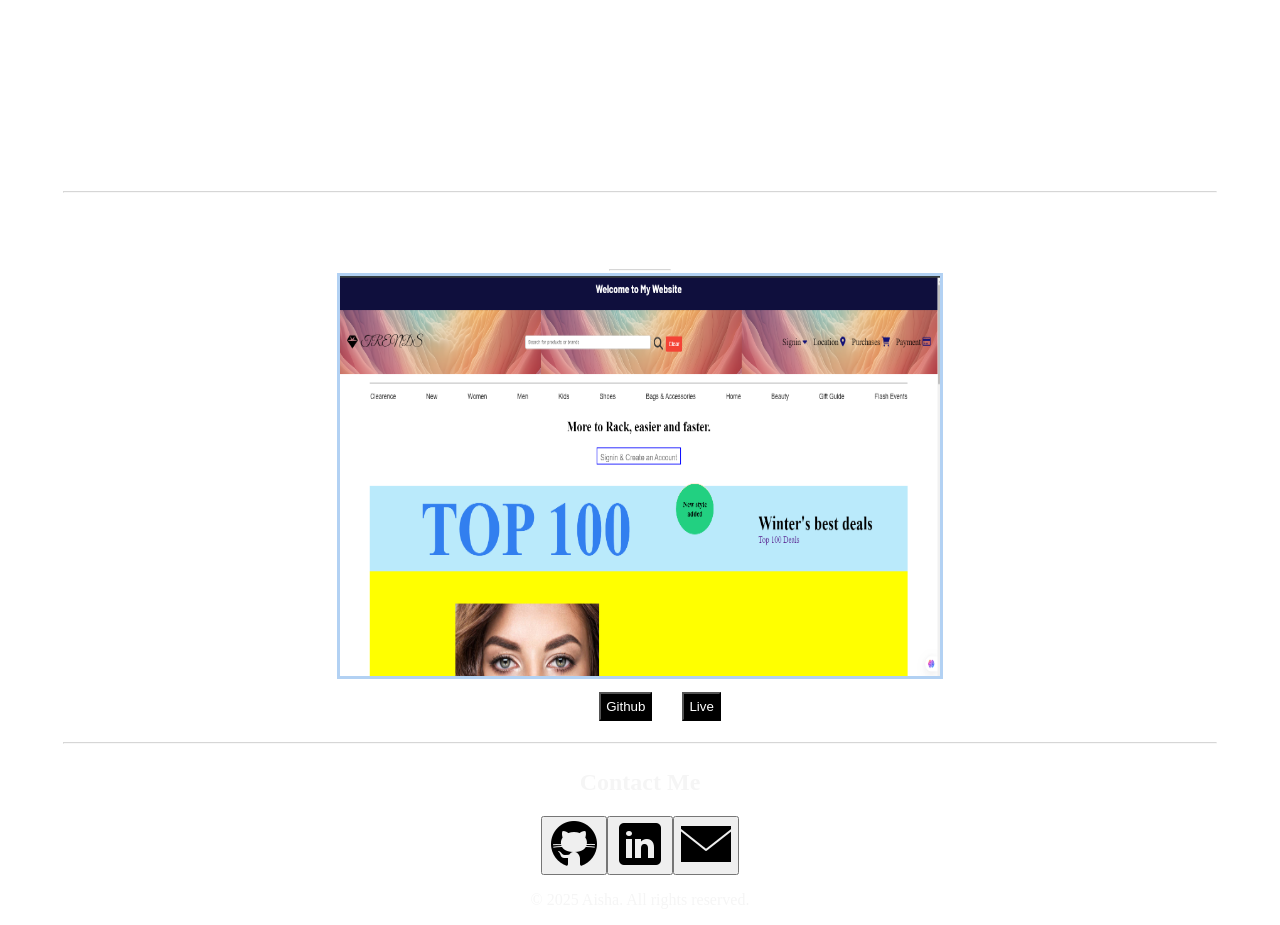
==== commit 27d54963: "push" ====
--- a/index.html
+++ b/index.html
@@ -67,23 +67,24 @@
         <hr>
         <section id="about">
 
-           
+            <h1>About Me</h1> 
+            <!-- <div class="ABOUT"> -->
                 <div class="my-img">
 
                     <img src="https://media-hosting.imagekit.io//eb2fb16549f14298/20250205_225657%20(2).png?Expires=1833997708&Key-Pair-Id=K2ZIVPTIP2VGHC&Signature=pYUW0z7vW8G62FDinJ0-0fK~ejfvLMA7MNnv1e-TVZo3~qYYrqNwSvkuCGVUuLLxpLWRK~[base64]~Uw__"
                         alt="img" width="260px" height="260px">
                     </div>
                         <div class="aboutme">
-                            <h1>About Me</h1>
+                       
                             <p>
                                 Hello! I'm Aisha, a web engineer with a passion for creating seamless digital experiences. I
                                 specialize in HTML, CSS, JavaScript, and API integration. My skills extend to backend
                                 development
-                                with Node.js,Express, and MongoDB, enabling me to build robust RESTful APIs. I'm enthusiastic
+                                 with Node.js,Express, and MongoDB, enabling me to build robust RESTful APIs. I'm enthusiastic
                                 about exploring new technologies,including Generative AI, to drive innovation and efficiency
                                 in web development. Beyond coding, I love collaborating with teams and bringing visionary
                                 projects
-                                to life.
+                                to life. 
         
                             </p>
         
@@ -92,7 +93,9 @@
 
               
                  
-    
+<!-- 
+            </div>
+     -->
 
 
 
--- a/styles.css
+++ b/styles.css
@@ -1,24 +1,28 @@
-html, body {
+html,
+body {
     margin: 0;
     padding: 0;
     box-sizing: border-box;
 
 }
-.cont{
+
+.cont {
 
     width: 100%;
     background: url("https://img.freepik.com/free-photo/gradient-blue-abstract-background-smooth-dark-blue-with-black-vignette-studio_1258-68067.jpg?ga=GA1.1.733373972.1739733868&semt=ais_hybrid");
     background-position: center;
-    background-size: cover; 
-     height: 100%;
-     display: flex;
+    background-size: cover;
+    height: 100%;
+    display: flex;
     flex-direction: column;
     align-items: center;
-    justify-content: center; 
-   
-
-
-}
+    justify-content: center;
+    overflow: hidden;
+
+
+
+}
+
 /* ******navbar section***** */
 nav {
     background-color: #193751;
@@ -32,7 +36,6 @@
     height: 8vh;
     color: white;
     width: 100%
-  
 }
 
 .left {
@@ -53,7 +56,7 @@
 
     font-size: 12px;
     margin: auto;
-   
+
 
 
 
@@ -90,15 +93,18 @@
     font-size: 18px;
     color: rgb(66, 176, 212);
 }
-#resumebtn :hover{
+
+#resumebtn :hover {
     cursor: pointer;
 }
-#menu-bar{
+
+#menu-bar {
     font-size: 30px;
     color: white;
     cursor: pointer;
     display: none;
 }
+
 /* *********navbar-section***** */
 
 
@@ -116,7 +122,7 @@
     margin-top: 2px;
 
     width: 100%;
-    height: 100vh;
+    /* height: 100vh; */
 
 
 }
@@ -134,8 +140,9 @@
     width: 40%;
     height: 50%;
     color: whitesmoke;
-   
-}
+
+}
+
 .first h4 {
 
     font-size: 30px;
@@ -182,74 +189,62 @@
 
 
 
-                    /* *******home-section***** */
-
-
-
-
-  /* its is by gpt */
-    @media(max-width:480px){
-        .cont{
-            display: flex;
-            flex-direction: column;
-            justify-content: space-evenly;
-            align-items: center;
-            width: 100%;
-        
-        }
-        nav {
-            display: flex;
-            flex-direction: row;
-            justify-content: space-between;
-            align-items: center;
-            gap: 20px;
-            width: 100%;
-        }
-        .right ul {
-            display: none;
-        }
-        #menu-bar{
-            display: block;
-            font-size: 30px;
-            color: white;
-            cursor: pointer;
-            margin-right: 30px;
-            padding: 5px;
-            background-color: white;
-        }
-        #home{ 
-            display: flex;
-            flex-direction: column;
-            justify-content: center;
-            align-items: center;
-            height: 50%;
-        }
-        .left-sec img{
-          width: 300px;
-          height: 300px;
-        
-     
-        }
-        /* .right-sec {
-            font-size: 1rem;
-            font-family: "Lato", serif;
-            font-weight: lighter;
-            font-style: normal;
-            line-height: 2px;
-            display: flex;
-            flex-direction: column;
-            justify-content: center;
-            align-items: center;
-            width: 20%;
-            height: 30%;
-            color: rgb(190, 51, 51);
-            
-           
-        } */
-        
-      
-        /* hhh */
-    
+/* *******home-section***** */
+
+
+
+
+/* its is by gpt */
+@media(max-width:480px) {
+    .cont {
+        display: flex;
+        flex-direction: column;
+        justify-content: space-evenly;
+        align-items: center;
+        width: 100%;
+        height: fit-content;
+        gap: 20px;
+
+    }
+
+    nav {
+        display: flex;
+        flex-direction: row;
+        justify-content: space-between;
+        align-items: center;
+        gap: 20px;
+        width: 100%;
+    }
+
+    .right ul {
+        display: none;
+    }
+
+    #menu-bar {
+        display: block;
+        font-size: 30px;
+        color: white;
+        cursor: pointer;
+        margin-right: 30px;
+        padding: 5px;
+        background-color: white;
+    }
+
+    #home {
+        display: flex;
+        flex-direction: column;
+        justify-content: center;
+        align-items: center;
+        height: 50%;
+    }
+
+    .left-sec img {
+        width: 300px;
+        height: 300px;
+
+
+    }
+
 
     .right-sec {
         width: 100%;
@@ -263,25 +258,81 @@
     #element {
         font-size: 1.5rem;
     }
-    .first h3{
+
+    .first h3 {
         font-size: 1.2rem
     }
 
 
-    #about{
+    /* #about{
+         display: flex;
+        flex-direction: column;
+        align-items: center;
+        justify-content: center; 
+        width: 100%;
+
+  
+       
+        
+    } */
+    #about {
+
+        flex-wrap: wrap;
+        height: 120vh;
+        overflow: hidden;
+
+
+    }
+
+    .aboutme p {
+        font-size: 1.1rem;
+        line-height: 1.5rem;
+        letter-spacing: .5rem;
+        text-align: center;
+
+    }
+
+
+
+    .my-img img {
+
+
+        height: 300px;
+        width: 300px;
+        margin-right: 50px;
+
+
+
+    }
+
+    .skills-imgsec img {
+        display: none;
+    }
+
+    #project-img {
+        display: none;
+    }
+
+    /* .ABOUT{
         display: flex;
-        flex-direction: row;
-        align-items: center;
-        justify-content: space-evenly;
-        background-color: rgb(228, 201, 206);
-    }
-
-    .aboutme {
-        width: 90%;
-        height: auto;
-    }        
-    }
-    
+        justify-content: center;
+        flex-direction: column;
+        align-items: center;
+        width: 100%;
+    } */
+
+    #about .aboutme {
+        display: flex;
+        flex-direction: column;
+        justify-content: space-around;
+        align-items: center;
+        width: 98%;
+        height: fit-content;
+
+        padding: 10px 10px;
+    }
+}
+
 /* 
     #about-sec {
         display: flex;
@@ -313,28 +364,37 @@
 
 
 } */
-
-#about{
-    display: flex;
-    flex-direction: row;
-    justify-content: space-evenly;
-    align-items: center;
-    text-align: center;
-    gap: 20px;
+#about {
+
+
+    display: flex;
+    flex-direction: row;
+    justify-content: space-around;
+    align-items: center;
+    gap: 20px;
+    margin-top: 2px;
+
     width: 100%;
-    height: 100vh;
-
-}
+
+
+
+}
+
+
 
 #about h1 {
     margin-top: 10px;
     font-size: 40px;
     font-weight: 500;
+    color: white;
+    margin: auto;
+    text-align: center;
 }
 
 .aboutme {
-    width: 400px;
-    height: 400px;
+    /* width: 400px;
+    height: 400px; */
+    font-size: 0.8rem;
     color: white;
     font-family: "Lato", serif;
     box-shadow: #c7d1e8;
@@ -358,9 +418,9 @@
 
 .my-img img {
     box-shadow: rgba(0, 0, 0, 0.09) 0px 2px 1px, rgba(0, 0, 0, 0.09) 0px 4px 2px, rgba(0, 0, 0, 0.09) 0px 8px 4px, rgba(0, 0, 0, 0.09) 0px 16px 8px, rgba(0, 0, 0, 0.09) 0px 32px 16px;
- border-radius: 50%;
- margin-left: 
- 50px;
+    border-radius: 50%;
+    margin-left:
+        50px;
 
 }
 
@@ -429,7 +489,8 @@
 
     height: 100vh;
 }
-#skill{
+
+#skill {
     width: 10%;
 }
 
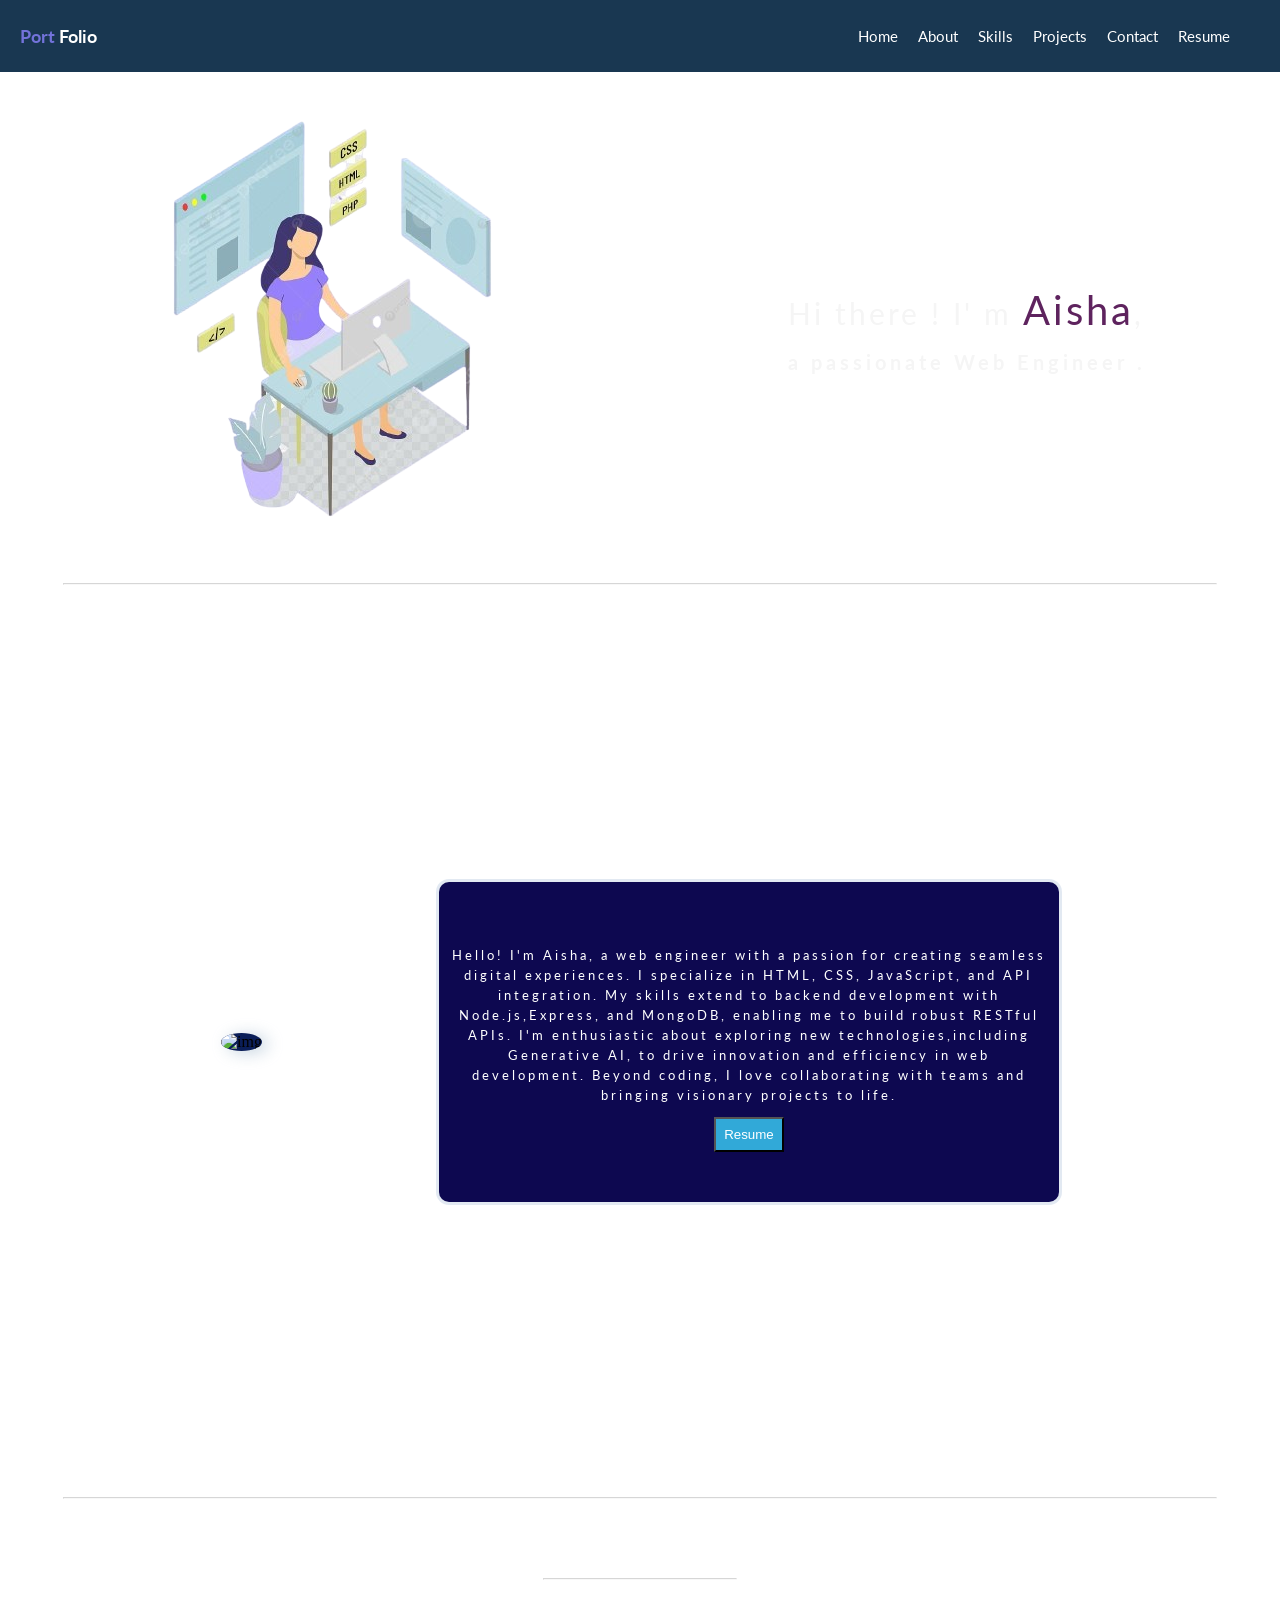
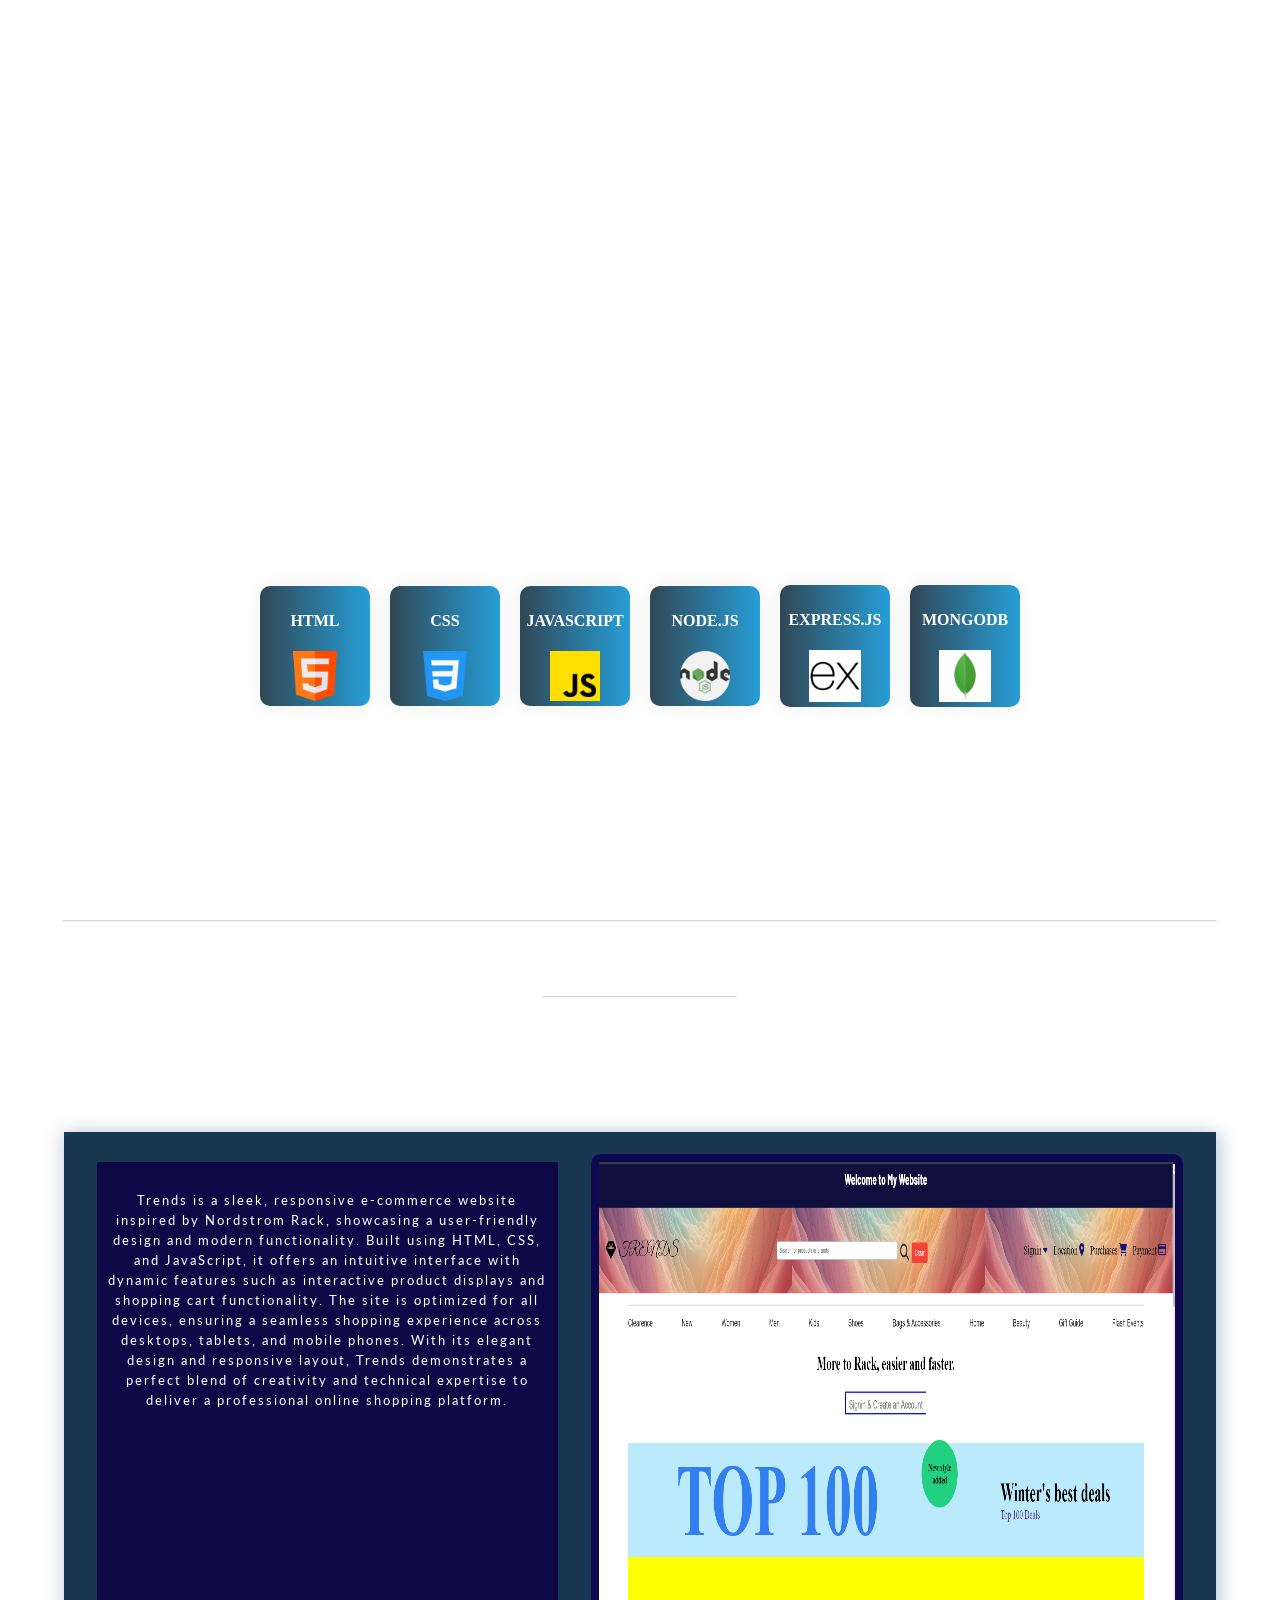
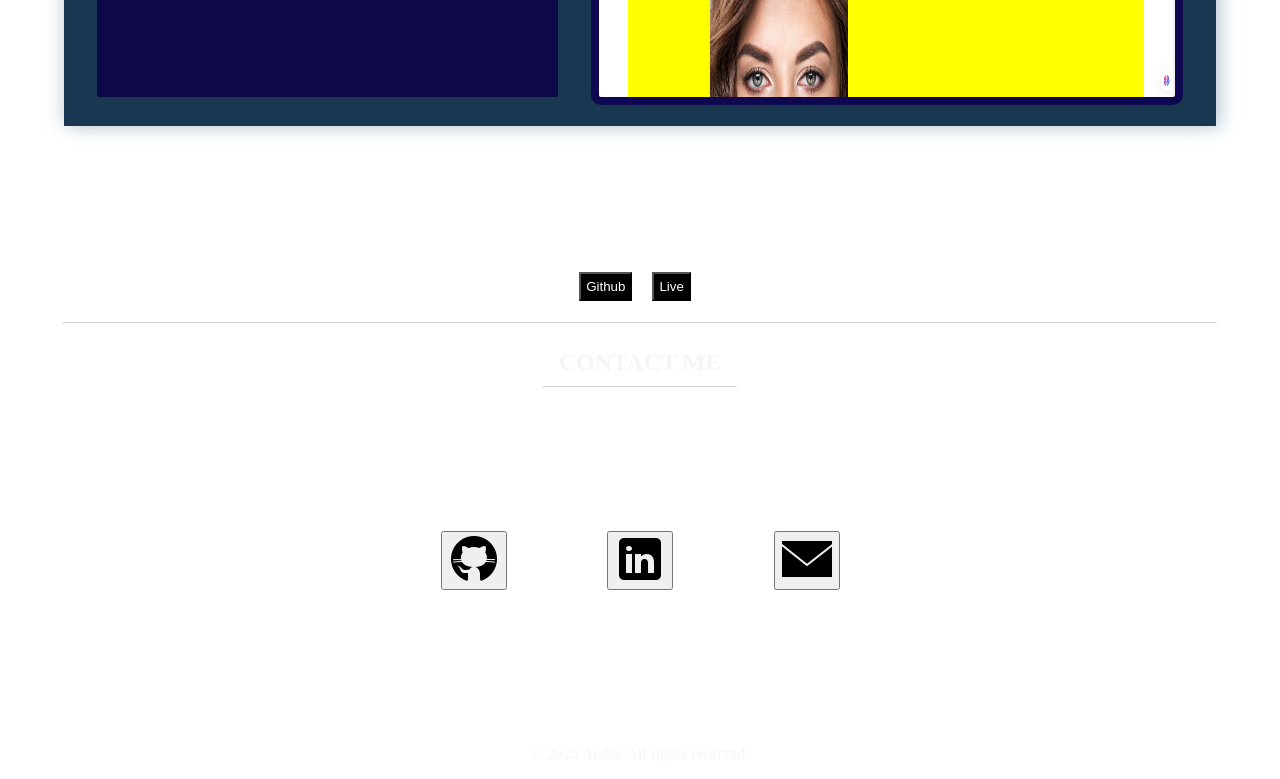
==== commit 0696c3f0: "push" ====
--- a/index.html
+++ b/index.html
@@ -67,12 +67,12 @@
         <hr>
         <section id="about">
 
-            <h1>About Me</h1> 
-            <!-- <div class="ABOUT"> -->
+       
+             <div class="ABOUT"> 
                 <div class="my-img">
 
                     <img src="https://media-hosting.imagekit.io//eb2fb16549f14298/20250205_225657%20(2).png?Expires=1833997708&Key-Pair-Id=K2ZIVPTIP2VGHC&Signature=pYUW0z7vW8G62FDinJ0-0fK~ejfvLMA7MNnv1e-TVZo3~qYYrqNwSvkuCGVUuLLxpLWRK~[base64]~Uw__"
-                        alt="img" width="260px" height="260px">
+                        alt="img" width="200px" height="200px">
                     </div>
                         <div class="aboutme">
                        
@@ -92,10 +92,9 @@
                         </div>
 
               
-                 
-<!-- 
+                
             </div>
-     -->
+     
 
 
 
@@ -135,7 +134,7 @@
                             <h4>Express.js</h4>
                             <img src=" ./images/Express.png" alt="">
                         </li>
-                        <li>
+                        <li id="MongoDB">
                             <h4>MongoDB</h4>
                             <img src=" ./images/MongoDB.png" alt="">
                         </li>
@@ -150,8 +149,13 @@
         <hr>
         <section id="project">
             <h1> My Project</h1>
-            <hr id="skill">
+            <hr id="project-line">
+            <div class="project-sec">
+                <div class="about-project">
+                   <p>Trends is a sleek, responsive e-commerce website inspired by Nordstrom Rack, showcasing a user-friendly design and modern functionality. Built using HTML, CSS, and JavaScript, it offers an intuitive interface with dynamic features such as interactive product displays and shopping cart functionality. The site is optimized for all devices, ensuring a seamless shopping experience across desktops, tablets, and mobile phones. With its elegant design and responsive layout, Trends demonstrates a perfect blend of creativity and technical expertise to deliver a professional online shopping platform.</p>
+                </div>
             <img id="project-img" src="./images/website.png" alt="project-img">
+        </div> 
             <ul id="btns">
                 <li><button id="first-btn" onclick="linkaction()">Github</a></button></li>
                 <li><button id="sec-btn" onclick="pagesaction()">Live</button></li>
@@ -159,7 +163,8 @@
          </section>
           <hr>
         <section id="contact">
-            <h2>Contact Me</h2>
+            <h2>CONTACT ME</h2>
+            <hr id="project-line">
             <div class="Contact-btn">
                 <button onclick="github()"><img src="./images/icons8-github-50.png" alt=""></button>
                 <button onclick="Linkedin()"><img src="./images/icons8-linkedin-50.png" alt=""></button>
--- a/styles.css
+++ b/styles.css
@@ -333,67 +333,30 @@
     }
 }
 
-/* 
-    #about-sec {
-        display: flex;
-        flex-direction: column;
-        justify-content: center;
-        align-items: center;
-        flex-wrap: wrap;
-        background-color: aqua;
-    } */
-
-
-/* 
-    #about{
-        display: flex;
-        flex-direction: row;
-        align-items: center;
-        background-color: pink;
-    } */
-
-
-/* #about-sec {
+
+
+#about {
+
+ 
+    display: flex;
+    flex-direction:column;
+    justify-content: space-evenly;
+    align-items: center; 
+     gap: 20px;  
+    margin-top: 2px;
+ height: 100vh;
     width: 100%;
-    height: 80vh;
-    font-family: "Lato", serif;
-    font-weight: lighter;
-    font-style: normal;
-    margin-top: 2px;
-
-
-
-} */
-#about {
-
-
-    display: flex;
-    flex-direction: row;
-    justify-content: space-around;
-    align-items: center;
-    gap: 20px;
-    margin-top: 2px;
-
-    width: 100%;
-
-
-
-}
-
-
-
-#about h1 {
-    margin-top: 10px;
-    font-size: 40px;
-    font-weight: 500;
-    color: white;
-    margin: auto;
-    text-align: center;
-}
+    overflow: hidden;
+
+
+
+}
+
+
 
 .aboutme {
-    /* width: 400px;
-    height: 400px; */
+    width: 600px;
+    height: 300px; 
     font-size: 0.8rem;
     color: white;
     font-family: "Lato", serif;
@@ -407,20 +370,31 @@
     justify-content: center;
     align-items: center;
     border-radius: 10px;
-    box-shadow: rgba(3, 102, 214, 0.3) 0px 0px 0px 3px;
-
+    text-align: center;
+padding: 10px ;
+box-shadow: rgba(158, 183, 211, 0.3) 0px 0px 0px 3px;
 
 }
 
 .aboutme p {
     color: white;
 }
-
+.ABOUT{
+
+    display: flex;
+    flex-direction: row;
+    justify-content: space-evenly;
+    align-items: center;
+    gap: 20px;
+width: 90%;
+
+}
 .my-img img {
-    box-shadow: rgba(0, 0, 0, 0.09) 0px 2px 1px, rgba(0, 0, 0, 0.09) 0px 4px 2px, rgba(0, 0, 0, 0.09) 0px 8px 4px, rgba(0, 0, 0, 0.09) 0px 16px 8px, rgba(0, 0, 0, 0.09) 0px 32px 16px;
     border-radius: 50%;
-    margin-left:
-        50px;
+    /* margin-left:
+        50px;  */
+        box-shadow: rgba(136, 165, 191, 0.48) 6px 2px 16px 0px, rgba(255, 255, 255, 0.8) -6px -2px 16px 0px;
+        background-color: rgb(11, 30, 88);
 
 }
 
@@ -435,18 +409,7 @@
 }
 
 
-/* @media screen and (max-width: 640px) {
-    .skills{
-      display: grid;
-      grid-template-columns: repeat(3, 1fr);
-      gap: 20px;
-      grid-auto-rows: auto;
-      height: auto;
-    }
-  .skills-icon img {
-    height: 75px;
-    width: 75px;
-  }  */
+/* ********SKILLS*********** */
 .skills {
     margin-left: auto;
     margin-right: auto;
@@ -472,11 +435,13 @@
 .skills-imgsec {
 
     list-style: none;
-    display: flex;
-    flex-direction: row;
-    background-color: rgb(12, 12, 109);
-    box-shadow: rgb(204, 219, 232) 3px 3px 6px 0px inset, rgba(255, 255, 255, 0.5) -3px -3px 6px 1px inset;
-    border-radius: 5px;
+    /* display: flex;
+    justify-content: center;
+    align-items: center;
+    flex-direction: row; */
+    /* background-color: rgb(12, 12, 109); */
+    /* box-shadow: rgb(204, 219, 232) 3px 3px 6px 0px inset, rgba(255, 255, 255, 0.5) -3px -3px 6px 1px inset;
+    border-radius: 5px; */
 
 }
 
@@ -491,7 +456,8 @@
 }
 
 #skill {
-    width: 10%;
+    width: 15%;
+    margin-top: -10px;
 }
 
 .skills-intro {
@@ -508,70 +474,168 @@
 
 #express img {
     background-color: white;
-
-}
-
+padding: 1px;
+}
+#MongoDB img {
+    background-color: white;
+    padding: 1px;
+
+}
 .skills-intro p {
     font-size: 20px;
 }
 
-.skills-imgsec li {
-    display: flex;
-    flex-direction: column;
-    justify-content: center;
-    align-items: center;
-
-}
+
 
 .skills-imgsec ul {
     display: flex;
     flex-direction: row;
-    justify-content: space-evenly;
+    justify-content: space-between;
     align-items: center;
     list-style: none;
 
     color: rgb(124, 203, 255);
     width: 30%;
     gap: 20px;
-
-
-}
-
-.skills-imgsec ul img {
+    margin-right: 40px;
+
+
+
+}
+
+.skills-imgsec li img {
     width: 50px;
     height: 50px;
     gap: 20px;
-}
-
-.skills-imgsec li:hover {
-    color: white;
-    cursor: pointer;
-
-
-
-}
+    display: flex;
+    flex-direction: row;
+    justify-content: center;
+    align-items: center;
+    margin: auto;
+}
+
+
+    
+    .skills-imgsec li{background-image: linear-gradient(to right, #314755 0%, #26a0da  51%, #314755  100%)}
+    .skills-imgsec li {
+       /* margin: 10px;
+       padding: 15px 45px; */
+       text-align: center;
+       text-transform: uppercase;
+       transition: 0.5s;
+       background-size: 200% auto;
+       color: white;            
+       box-shadow: 0 0 20px #eee;
+       border-radius: 10px;
+       display: grid;
+       justify-content: center;
+       align-items: center;
+       grid-template-columns: 100px;
+       text-align: center;
+       margin: auto;
+       padding:5px;
+     }
+
+     .skills-imgsec li:hover {
+       background-position: right center; /* change the direction of the change here */
+       color: #fff;
+       text-decoration: none;
+     }
+    
+
 
 .skills-imgsec img:hover {
     width: 60px;
 }
 
 #project {
-    display: flex;
+       display: flex;
     flex-direction: column;
     justify-content: center;
-    align-items: center;
-    color: white;
-
-
-}
-
-
-
+    align-items: center;   
+    color: white;
+    height: 110vh;
+    width: 100%;
+
+
+}
+#project h1{
+    text-align: center;
+    color: white;
+ 
+    font-size: 30px;
+    margin-top: 20px;
+    font-weight: 500;
+}
+#project-line{
+    width: 15%;
+    margin-top: -10px;
+}
+
+.project-sec{
+    display: flex;
+    flex-direction: row;
+    justify-content: space-evenly;
+    align-items: center;
+    width: 90%;
+    height: 60%;
+    box-shadow: rgba(136, 165, 191, 0.48) 6px 2px 16px 0px, rgba(226, 226, 226, 0.8) -6px -2px 16px 0px;
+
+    margin: auto;
+    background-color: #193751; 
+
+
+}
+
+
+.about-project{
+    width: 40%;
+    height: 90%; 
+  
+    background-color: rgb(13, 9, 71);
+
+    border-radius: 2px;
+    text-align: center;
+}
+.about-project p{
+    text-align: center;
+    margin: auto;
+    font-size: 0.8rem;
+    color: white;
+    font-family: "Lato", serif;
+margin: auto;
+    letter-spacing: 2px;
+    line-height: 20px; 
+    font-weight: normal;
+    margin-top: 20px;
+    padding: 8px;
+}
 #project-img {
-    width: 600px;
-    height: 400px;
-    box-shadow: rgba(3, 102, 214, 0.3) 0px 0px 0px 3px;
-
+    width: 50%;
+    height:90%; 
+    font-size: 0.8rem;
+    color: white;
+    font-family: "Lato", serif;
+    box-shadow: #c7d1e8;
+    letter-spacing: 3px;
+    line-height: 20px;
+    font-weight: normal;
+    background-color: rgb(13, 8, 80);
+    display: flex;
+    flex-direction: column;
+    justify-content: center;
+    align-items: center;
+    border-radius: 10px;
+    text-align: center;
+padding:8px ;
+
+
+}
+#project-img img{
+    width: 30%;
+    height: 50%;
+    margin: auto;
+    padding: 8px;
 }
 
 #btns {
@@ -581,11 +645,13 @@
     justify-content: space-evenly;
     align-items: center;
 
+    margin-left: -50px;
+
 
 }
 
 #btns {
-    gap: 30px;
+    gap: 20px;
 }
 
 #first-btn,
@@ -600,22 +666,27 @@
     text-decoration: none;
 }
 
-#contact {
+#contact{
     display: flex;
     flex-direction: column;
     justify-content: space-evenly;
     align-items: center;
     color: whitesmoke;
-    text-align: center;
-}
-
-.Contact-btn {
-    display: flex;
-    flex-direction: row;
-    justify-content: space-evenly;
-    align-items: center;
-}
+    text-align: center; 
+    width: 100%;
+    height: 50vh;
+}
+
+
+    #contact .Contact-btn{
+        display: flex;
+        flex-direction: row;
+        justify-content: space-evenly;
+        align-items: center;
+        width: 600px;
+        height: 500px;
+    }
 
 .Contact-btn button {
-    gap: 20px;
+    gap: 30px;
 }
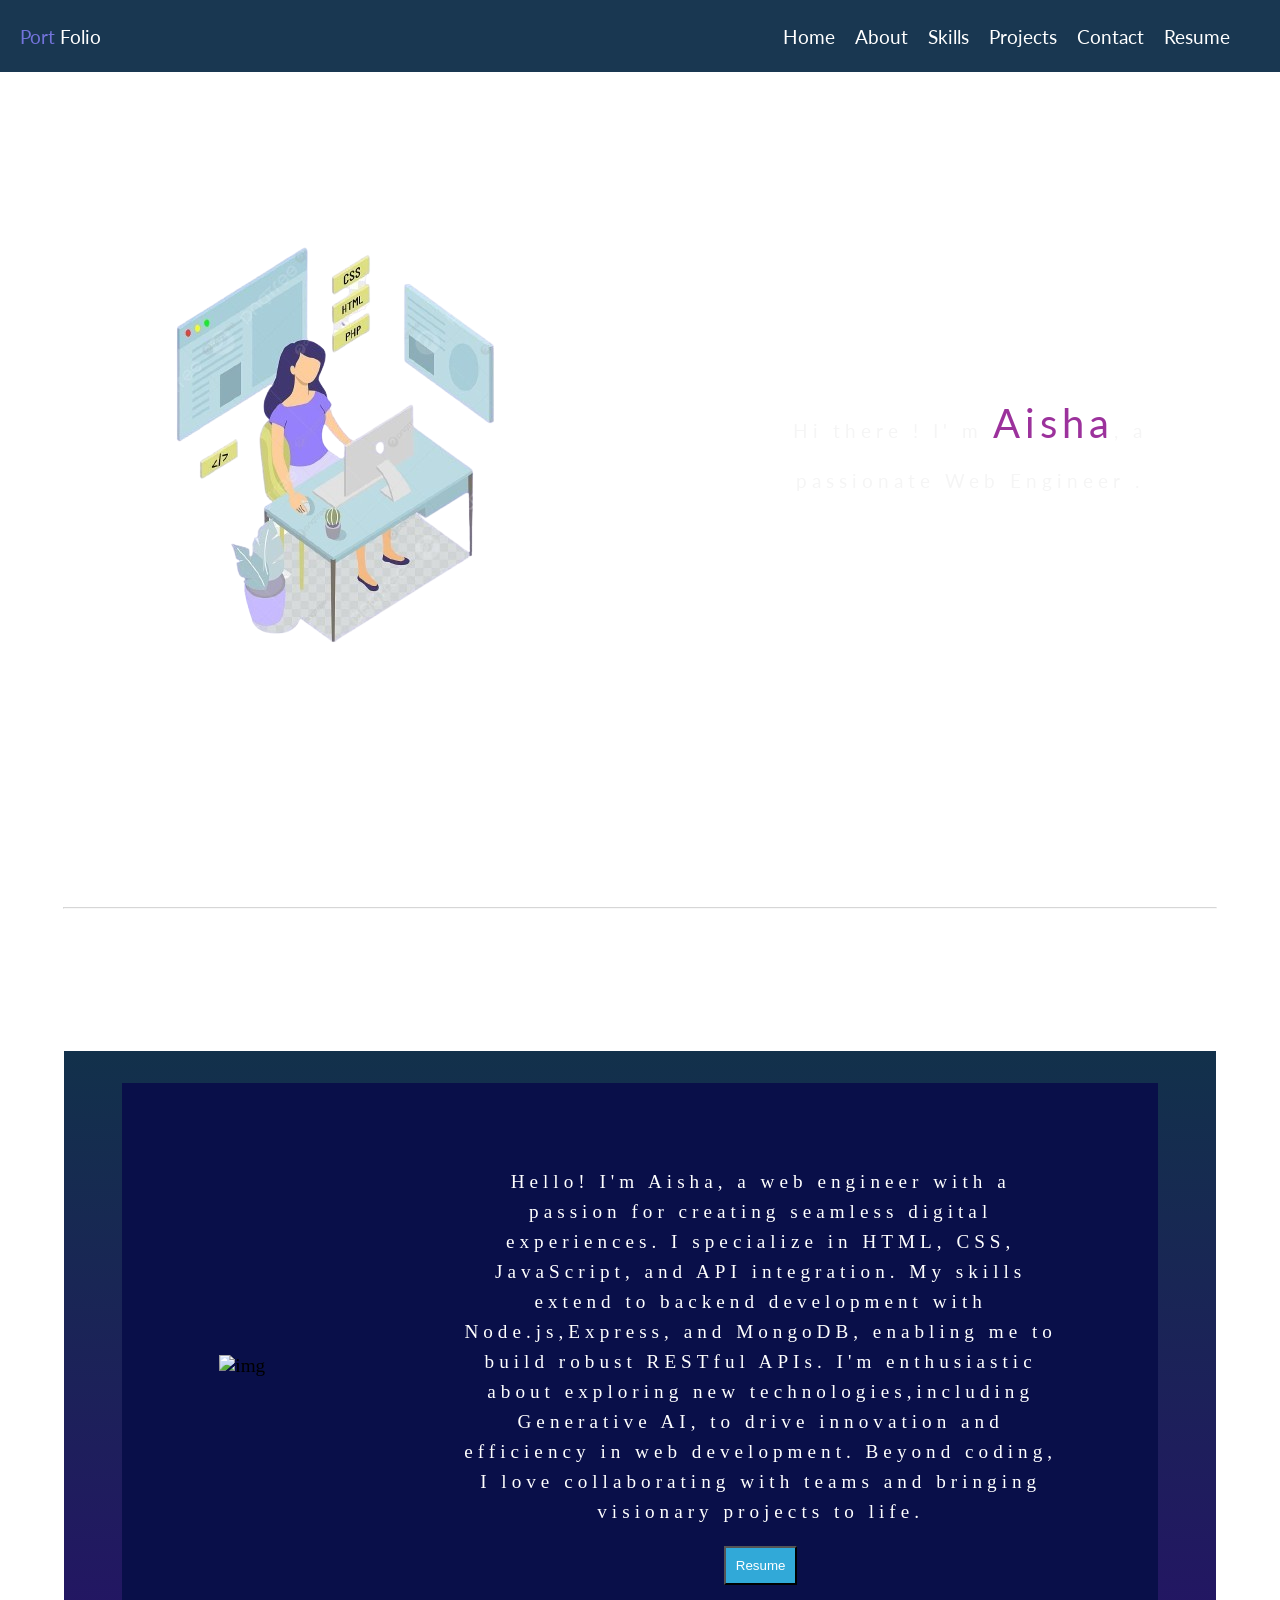
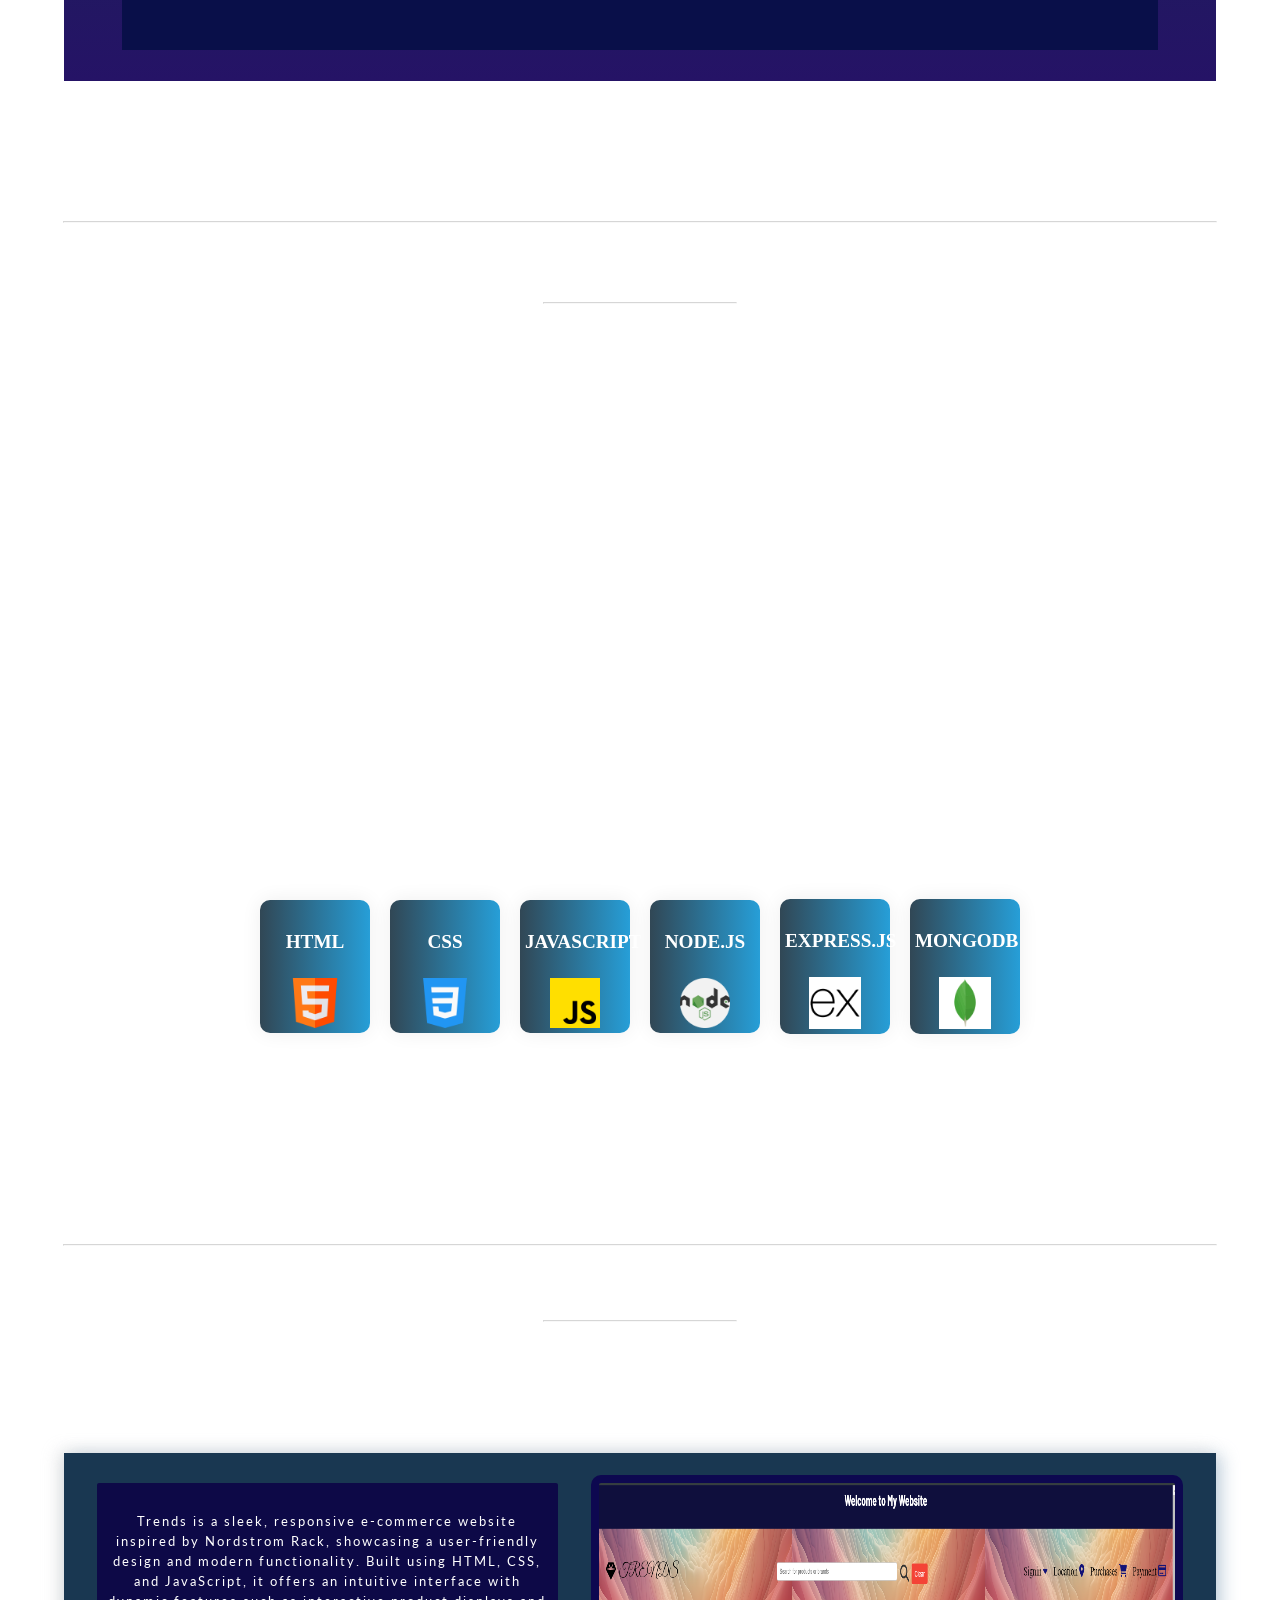
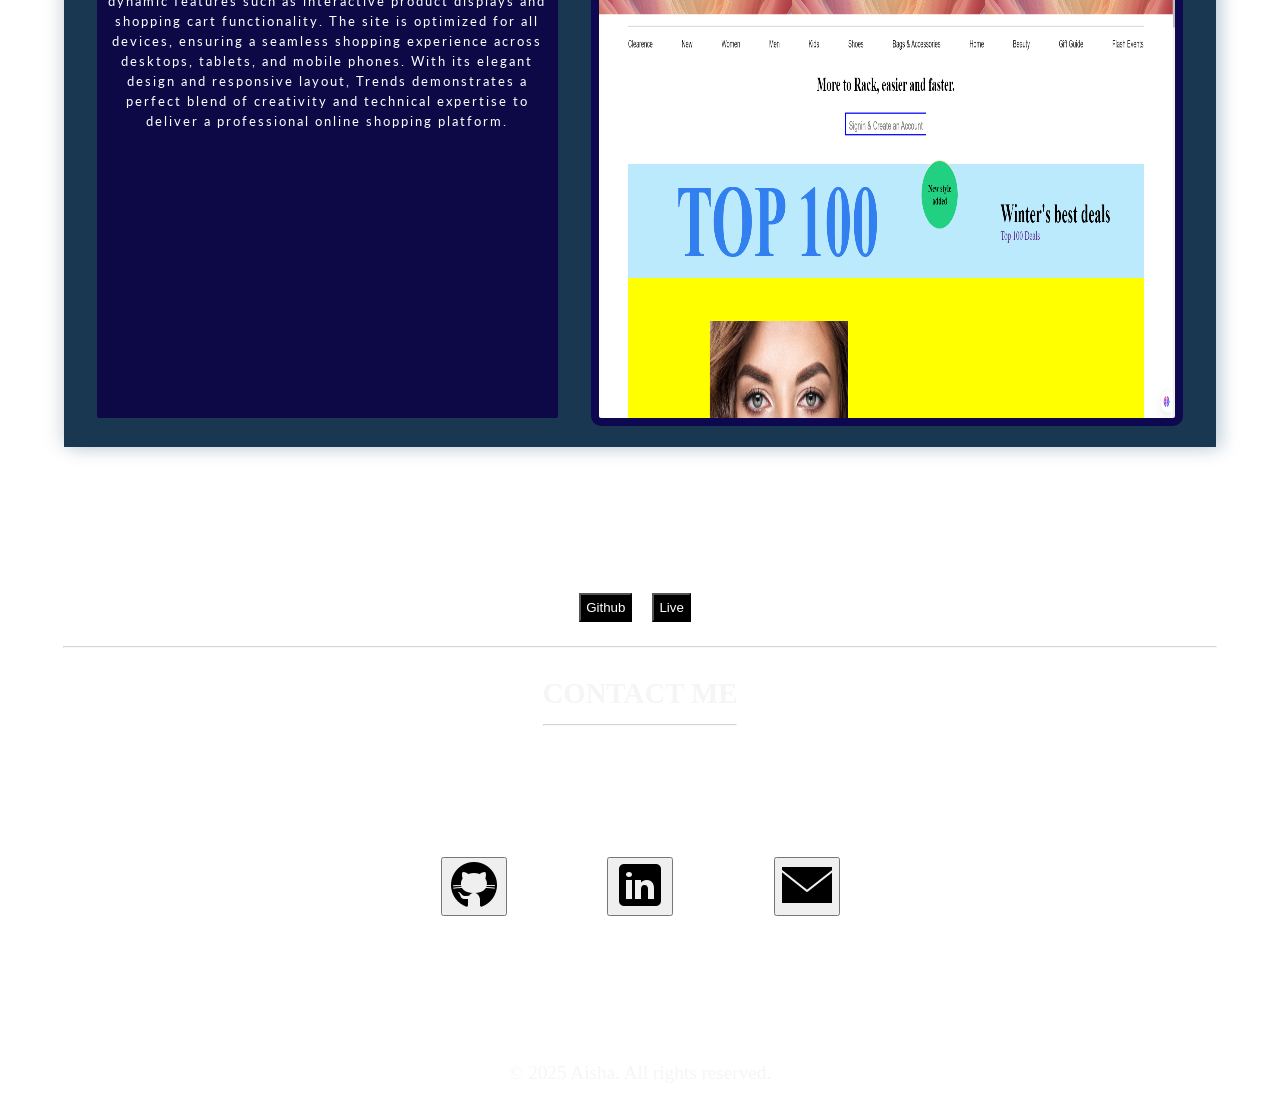
==== commit 177fe32f: "push" ====
--- a/index.html
+++ b/index.html
@@ -19,8 +19,8 @@
         <nav>
             <div class="left">
 
-                <a id = "nav-logo" href="index.html">
-                    <h3> Port <span style="color: white">Folio</span></h3>
+                <a id = "nav-logoo" href="index.html">
+                     Port <span style="color: white">Folio</span>
                 </a>
 
                   </div>
@@ -32,7 +32,7 @@
                     <li><a href="#projects">Projects</a></li>
                     <li><a href="#contact">Contact</a></li>
                     <li><a id="resumebtn" href="#resume">Resume</a></li>
-                    <li><a id="downloadLink" href='my resume.pdf' download='my resume.pdf' style="display: none;"></a>
+                    <li><a id="downloadLink" href='AishaGhazi.resume.pdf' download='AishaGhazi.resume.pdf' style="display: none;"></a>
                     </li>
 
                 </ul>
@@ -48,18 +48,25 @@
 
                   <div class="right-sec">
 
-
-                    <div class="first">
-
-                    <p>
-
-                    <h4> Hi there ! I' m <span id="name" style="color: rgb(94, 35, 94);">Aisha</span>, <br></p>
-                    </h4>
-                    <h3>a passionate Web Engineer . </h3>
-
-
-                     </div>
-                   <span id="element"></span>
+   <p>
+
+                     Hi there ! I' m <span id="name" style="color: rgb(156, 50, 156);">Aisha</span>,      a passionate Web Engineer . 
+                     <span id="element"></span>
+                    </p>
+         
+                    <!-- <div class="first"> -->
+
+                    <!-- <p>
+
+                     Hi there ! I' m <span id="name" style="color: rgb(156, 50, 156);">Aisha</span>,      a passionate Web Engineer . 
+                     <span id="element"></span>
+                    </p>
+         -->
+ 
+
+
+                     <!-- </div> -->
+                  
                 </div>
             </section>
       
@@ -68,28 +75,31 @@
         <section id="about">
 
        
-             <div class="ABOUT"> 
-                <div class="my-img">
-
-                    <img src="https://media-hosting.imagekit.io//eb2fb16549f14298/20250205_225657%20(2).png?Expires=1833997708&Key-Pair-Id=K2ZIVPTIP2VGHC&Signature=pYUW0z7vW8G62FDinJ0-0fK~ejfvLMA7MNnv1e-TVZo3~qYYrqNwSvkuCGVUuLLxpLWRK~[base64]~Uw__"
-                        alt="img" width="200px" height="200px">
-                    </div>
-                        <div class="aboutme">
-                       
-                            <p>
-                                Hello! I'm Aisha, a web engineer with a passion for creating seamless digital experiences. I
-                                specialize in HTML, CSS, JavaScript, and API integration. My skills extend to backend
-                                development
-                                 with Node.js,Express, and MongoDB, enabling me to build robust RESTful APIs. I'm enthusiastic
-                                about exploring new technologies,including Generative AI, to drive innovation and efficiency
-                                in web development. Beyond coding, I love collaborating with teams and bringing visionary
-                                projects
-                                to life. 
-        
-                            </p>
-        
-                            <button id="resume" onclick=openResume()>Resume</button>
-                        </div>
+             <div class="ABOUT">    
+                <div class="img-about">
+                    <div class="my-img">
+
+                        <img src="https://media-hosting.imagekit.io//eb2fb16549f14298/20250205_225657%20(2).png?Expires=1833997708&Key-Pair-Id=K2ZIVPTIP2VGHC&Signature=pYUW0z7vW8G62FDinJ0-0fK~ejfvLMA7MNnv1e-TVZo3~qYYrqNwSvkuCGVUuLLxpLWRK~[base64]~Uw__"
+                            alt="img" width="400px" height="400px">
+                        </div> 
+                            <div class="aboutme">
+                
+                                <p>
+                                    Hello! I'm Aisha, a web engineer with a passion for creating seamless digital experiences. I
+                                    specialize in HTML, CSS, JavaScript, and API integration.  My skills extend to backend
+                                    development
+                                     with Node.js,Express, and MongoDB, enabling me to build robust RESTful APIs. I'm enthusiastic
+                                    about exploring new technologies,including Generative AI, to drive innovation and efficiency
+                                    in web development. Beyond coding, I love collaborating with teams and bringing visionary
+                                    projects
+                                    to life. 
+            
+                                </p>
+            
+                                <button id="resume" onclick=openResume()>Resume</button>
+                            </div>
+    
+                </div> 
 
               
                 
--- a/styles.css
+++ b/styles.css
@@ -18,6 +18,9 @@
     align-items: center;
     justify-content: center;
     overflow: hidden;
+    font-size: 1.5vw;
+    font-weight: 400;
+
 
 
 
@@ -35,13 +38,22 @@
     align-items: center;
     height: 8vh;
     color: white;
-    width: 100%
+    width: 100%;
+
+    position: fixed;
+    top: 0px;
+}
+
+#nav-logo {
+    margin-left: 10px;
+
+    background-color: red;
 }
 
 .left {
     margin-left: 20px;
 
-    font-size: 15px;
+
 
 }
 
@@ -49,12 +61,13 @@
     list-style: none;
     text-decoration: none;
     color: rgb(115, 115, 219);
+    font-weight: 400;
 
 }
 
 .rigth {
 
-    font-size: 12px;
+
     margin: auto;
 
 
@@ -64,7 +77,7 @@
 
 
 .right ul {
-    font-size: 12px;
+
     list-style: none;
     text-decoration: none;
     display: flex;
@@ -85,12 +98,12 @@
     text-decoration: none;
     list-style: none;
     color: white;
-    font-size: 15px;
+
     font-weight: 400;
 }
 
 .right a:hover {
-    font-size: 18px;
+
     color: rgb(66, 176, 212);
 }
 
@@ -113,7 +126,7 @@
 /* *******home-section***** */
 #home {
 
-    /* height: 80vh; */
+    height: 100vh;
     display: flex;
     flex-direction: row;
     justify-content: space-around;
@@ -128,31 +141,26 @@
 }
 
 .right-sec {
-    font-size: 1rem;
+    /* font-size: 1rem; */
     font-family: "Lato", serif;
-    font-weight: lighter;
+    font-weight: 400;
     font-style: normal;
-    line-height: 10px;
+    /* line-height: 10px; */
     display: flex;
     flex-direction: column;
     justify-content: center;
     align-items: center;
-    width: 40%;
-    height: 50%;
+    width: 500px;
+    height: 500px;
     color: whitesmoke;
 
-}
-
-.first h4 {
-
-    font-size: 30px;
-    font-weight: 400;
-    letter-spacing: 3px;
-}
-
-.first h3 {
-    font-size: 20px;
-    letter-spacing: 4px;
+
+}
+
+.right-sec p {
+    text-align: center;
+    line-height: 50px;
+    letter-spacing: 5px;
 }
 
 #name {
@@ -161,13 +169,13 @@
 }
 
 #element {
-    font-size: 40px;
-    font-weight: normal;
+    /* font-size: 40px; */
+    /* font-weight: normal; */
     color: rgb(33, 124, 198);
-    line-height: 50px;
-    gap: 20px;
-    width: 80%;
-    letter-spacing: 5px;
+
+    gap: 20px;
+    /* width: 80%; */
+
 }
 
 
@@ -189,10 +197,393 @@
 
 
 
-/* *******home-section***** */
-
-
-
+/* *******home-section-END***** */
+
+
+
+
+/* ********************ABOUT-SEC********** */
+
+
+#about {
+    display: flex;
+    flex-direction: column;
+    justify-content: space-evenly;
+    align-items: center;
+    gap: 20px;
+    margin-top: 2px;
+    height: 100vh;
+    width: 100%;
+    overflow: hidden;
+
+
+
+
+}
+
+
+
+
+.aboutme p {
+    color: white;
+}
+
+.ABOUT {
+
+    display: flex;
+    flex-direction: row;
+    justify-content: space-evenly;
+    align-items: center;
+    gap: 20px;
+    width: 90%;
+    height: 70%;
+    background-color: rgb(13, 8, 80);
+    background-image: linear-gradient(to top, #251366 0%, #12314b 100%);
+
+}
+.aboutme {
+    width: 600px;
+    height: 300px; 
+    /* font-size: 0.8rem; */
+    color: white;
+    /* font-family: "Lato", serif; */
+    box-shadow: #c7d1e8;
+    letter-spacing: 5px;
+    line-height: 30px;
+    font-weight: normal; 
+    /* background-color: rgb(13, 8, 80); */
+    display: flex;
+    flex-direction: column;
+    justify-content: center;
+    align-items: center;
+    border-radius: 10px;
+    text-align: center;
+    /* padding: 10px; */
+    /* box-shadow: rgba(158, 183, 211, 0.3) 0px 0px 0px 3px; */
+
+}
+.img-about{
+    background-color: rgb(9, 15, 73);
+    display: flex;
+    flex-direction: row;
+    justify-content: space-around;
+    align-items: center;
+    width: 90%;
+    height: 90%;
+}
+
+.my-img img {
+    /* border-radius: 50%; */
+    /* margin-left:
+        50px;  */
+    /* box-shadow: rgba(136, 165, 191, 0.48) 6px 2px 16px 0px, rgba(255, 255, 255, 0.8) -6px -2px 16px 0px; */
+    /* background-color: rgb(11, 30, 88); */
+
+}
+
+#resume {
+    color: white;
+    text-decoration: none;
+    background-color: rgb(49, 169, 216);
+    text-align: center;
+
+    padding: 10px;
+
+}
+
+
+/* ********SKILLS*********** */
+.skills {
+    margin-left: auto;
+    margin-right: auto;
+    text-align: center;
+    justify-content: center;
+    align-items: center;
+    color: white;
+    height: 80vh;
+    box-shadow: whitesmoke;
+
+}
+
+#skills h3 {
+    text-align: center;
+    color: white;
+    margin-top: 40px;
+    font-size: 30px;
+    margin-top: 20px;
+    font-weight: 500;
+
+}
+
+.skills-imgsec {
+
+    list-style: none;
+    /* display: flex;
+    justify-content: center;
+    align-items: center;
+    flex-direction: row; */
+    /* background-color: rgb(12, 12, 109); */
+    /* box-shadow: rgb(204, 219, 232) 3px 3px 6px 0px inset, rgba(255, 255, 255, 0.5) -3px -3px 6px 1px inset;
+    border-radius: 5px; */
+
+}
+
+.skill-sec {
+    display: flex;
+    flex-direction: column;
+    justify-content: space-evenly;
+    align-items: center;
+    margin-bottom: 30px;
+
+    height: 100vh;
+}
+
+#skill {
+    width: 15%;
+    margin-top: -10px;
+}
+
+.skills-intro {
+    width: 40%;
+
+    font-size: 20px;
+    font-weight: 400;
+    letter-spacing: 3px;
+    text-align: center;
+    color: white;
+    margin-bottom: 30px;
+
+}
+
+#express img {
+    background-color: white;
+    padding: 1px;
+}
+
+#MongoDB img {
+    background-color: white;
+    padding: 1px;
+
+}
+
+.skills-intro p {
+    font-size: 20px;
+}
+
+
+
+.skills-imgsec ul {
+    display: flex;
+    flex-direction: row;
+    justify-content: space-between;
+    align-items: center;
+    list-style: none;
+
+    color: rgb(124, 203, 255);
+    width: 30%;
+    gap: 20px;
+    margin-right: 40px;
+
+
+
+}
+
+.skills-imgsec li img {
+    width: 50px;
+    height: 50px;
+    gap: 20px;
+    display: flex;
+    flex-direction: row;
+    justify-content: center;
+    align-items: center;
+    margin: auto;
+}
+
+
+
+.skills-imgsec li {
+    background-image: linear-gradient(to right, #314755 0%, #26a0da 51%, #314755 100%)
+}
+
+.skills-imgsec li {
+    /* margin: 10px;
+       padding: 15px 45px; */
+    text-align: center;
+    text-transform: uppercase;
+    transition: 0.5s;
+    background-size: 200% auto;
+    color: white;
+    box-shadow: 0 0 20px #eee;
+    border-radius: 10px;
+    display: grid;
+    justify-content: center;
+    align-items: center;
+    grid-template-columns: 100px;
+    text-align: center;
+    margin: auto;
+    padding: 5px;
+}
+
+.skills-imgsec li:hover {
+    background-position: right center;
+    /* change the direction of the change here */
+    color: #fff;
+    text-decoration: none;
+}
+
+
+
+.skills-imgsec img:hover {
+    width: 60px;
+}
+
+#project {
+    display: flex;
+    flex-direction: column;
+    justify-content: center;
+    align-items: center;
+    color: white;
+    height: 110vh;
+    width: 100%;
+
+
+}
+
+#project h1 {
+    text-align: center;
+    color: white;
+
+    font-size: 30px;
+    margin-top: 20px;
+    font-weight: 500;
+}
+
+#project-line {
+    width: 15%;
+    margin-top: -10px;
+}
+
+.project-sec {
+    display: flex;
+    flex-direction: row;
+    justify-content: space-evenly;
+    align-items: center;
+    width: 90%;
+    height: 60%;
+    box-shadow: rgba(136, 165, 191, 0.48) 6px 2px 16px 0px, rgba(226, 226, 226, 0.8) -6px -2px 16px 0px;
+
+    margin: auto;
+    background-color: #193751;
+
+
+}
+
+
+.about-project {
+    width: 40%;
+    height: 90%;
+
+    background-color: rgb(13, 9, 71);
+
+    border-radius: 2px;
+    text-align: center;
+}
+
+.about-project p {
+    text-align: center;
+    margin: auto;
+    font-size: 0.8rem;
+    color: white;
+    font-family: "Lato", serif;
+    margin: auto;
+    letter-spacing: 2px;
+    line-height: 20px;
+    font-weight: normal;
+    margin-top: 20px;
+    padding: 8px;
+}
+
+#project-img {
+    width: 50%;
+    height: 90%;
+    font-size: 0.8rem;
+    color: white;
+    font-family: "Lato", serif;
+    box-shadow: #c7d1e8;
+    letter-spacing: 3px;
+    line-height: 20px;
+    font-weight: normal;
+    background-color: rgb(13, 8, 80);
+    display: flex;
+    flex-direction: column;
+    justify-content: center;
+    align-items: center;
+    border-radius: 10px;
+    text-align: center;
+    padding: 8px;
+
+
+}
+
+#project-img img {
+    width: 30%;
+    height: 50%;
+    margin: auto;
+    padding: 8px;
+}
+
+#btns {
+    display: flex;
+    flex-direction: row;
+    list-style: none;
+    justify-content: space-evenly;
+    align-items: center;
+
+    margin-left: -50px;
+
+
+}
+
+#btns {
+    gap: 20px;
+}
+
+#first-btn,
+#sec-btn {
+    background-color: black;
+    color: white;
+    padding: 5px;
+    gap: 20px;
+}
+
+#project a {
+    text-decoration: none;
+}
+
+#contact {
+    display: flex;
+    flex-direction: column;
+    justify-content: space-evenly;
+    align-items: center;
+    color: whitesmoke;
+    text-align: center;
+    width: 100%;
+    height: 50vh;
+}
+
+
+#contact .Contact-btn {
+    display: flex;
+    flex-direction: row;
+    justify-content: space-evenly;
+    align-items: center;
+    width: 600px;
+    height: 500px;
+}
+
+.Contact-btn button {
+    gap: 30px;
+}
 
 /* its is by gpt */
 @media(max-width:480px) {
@@ -331,362 +722,4 @@
 
         padding: 10px 10px;
     }
-}
-
-
-
-#about {
-
- 
-    display: flex;
-    flex-direction:column;
-    justify-content: space-evenly;
-    align-items: center; 
-     gap: 20px;  
-    margin-top: 2px;
- height: 100vh;
-    width: 100%;
-    overflow: hidden;
-
-
-
-}
-
-
-
-.aboutme {
-    width: 600px;
-    height: 300px; 
-    font-size: 0.8rem;
-    color: white;
-    font-family: "Lato", serif;
-    box-shadow: #c7d1e8;
-    letter-spacing: 3px;
-    line-height: 20px;
-    font-weight: normal;
-    background-color: rgb(13, 8, 80);
-    display: flex;
-    flex-direction: column;
-    justify-content: center;
-    align-items: center;
-    border-radius: 10px;
-    text-align: center;
-padding: 10px ;
-box-shadow: rgba(158, 183, 211, 0.3) 0px 0px 0px 3px;
-
-}
-
-.aboutme p {
-    color: white;
-}
-.ABOUT{
-
-    display: flex;
-    flex-direction: row;
-    justify-content: space-evenly;
-    align-items: center;
-    gap: 20px;
-width: 90%;
-
-}
-.my-img img {
-    border-radius: 50%;
-    /* margin-left:
-        50px;  */
-        box-shadow: rgba(136, 165, 191, 0.48) 6px 2px 16px 0px, rgba(255, 255, 255, 0.8) -6px -2px 16px 0px;
-        background-color: rgb(11, 30, 88);
-
-}
-
-#resume {
-    color: white;
-    text-decoration: none;
-    background-color: rgb(49, 169, 216);
-    text-align: center;
-
-    padding: 8px;
-
-}
-
-
-/* ********SKILLS*********** */
-.skills {
-    margin-left: auto;
-    margin-right: auto;
-    text-align: center;
-    justify-content: center;
-    align-items: center;
-    color: white;
-    height: 80vh;
-    box-shadow: whitesmoke;
-
-}
-
-#skills h3 {
-    text-align: center;
-    color: white;
-    margin-top: 40px;
-    font-size: 30px;
-    margin-top: 20px;
-    font-weight: 500;
-
-}
-
-.skills-imgsec {
-
-    list-style: none;
-    /* display: flex;
-    justify-content: center;
-    align-items: center;
-    flex-direction: row; */
-    /* background-color: rgb(12, 12, 109); */
-    /* box-shadow: rgb(204, 219, 232) 3px 3px 6px 0px inset, rgba(255, 255, 255, 0.5) -3px -3px 6px 1px inset;
-    border-radius: 5px; */
-
-}
-
-.skill-sec {
-    display: flex;
-    flex-direction: column;
-    justify-content: space-evenly;
-    align-items: center;
-    margin-bottom: 30px;
-
-    height: 100vh;
-}
-
-#skill {
-    width: 15%;
-    margin-top: -10px;
-}
-
-.skills-intro {
-    width: 40%;
-
-    font-size: 20px;
-    font-weight: 400;
-    letter-spacing: 3px;
-    text-align: center;
-    color: white;
-    margin-bottom: 30px;
-
-}
-
-#express img {
-    background-color: white;
-padding: 1px;
-}
-#MongoDB img {
-    background-color: white;
-    padding: 1px;
-
-}
-.skills-intro p {
-    font-size: 20px;
-}
-
-
-
-.skills-imgsec ul {
-    display: flex;
-    flex-direction: row;
-    justify-content: space-between;
-    align-items: center;
-    list-style: none;
-
-    color: rgb(124, 203, 255);
-    width: 30%;
-    gap: 20px;
-    margin-right: 40px;
-
-
-
-}
-
-.skills-imgsec li img {
-    width: 50px;
-    height: 50px;
-    gap: 20px;
-    display: flex;
-    flex-direction: row;
-    justify-content: center;
-    align-items: center;
-    margin: auto;
-}
-
-
-    
-    .skills-imgsec li{background-image: linear-gradient(to right, #314755 0%, #26a0da  51%, #314755  100%)}
-    .skills-imgsec li {
-       /* margin: 10px;
-       padding: 15px 45px; */
-       text-align: center;
-       text-transform: uppercase;
-       transition: 0.5s;
-       background-size: 200% auto;
-       color: white;            
-       box-shadow: 0 0 20px #eee;
-       border-radius: 10px;
-       display: grid;
-       justify-content: center;
-       align-items: center;
-       grid-template-columns: 100px;
-       text-align: center;
-       margin: auto;
-       padding:5px;
-     }
-
-     .skills-imgsec li:hover {
-       background-position: right center; /* change the direction of the change here */
-       color: #fff;
-       text-decoration: none;
-     }
-    
-
-
-.skills-imgsec img:hover {
-    width: 60px;
-}
-
-#project {
-       display: flex;
-    flex-direction: column;
-    justify-content: center;
-    align-items: center;   
-    color: white;
-    height: 110vh;
-    width: 100%;
-
-
-}
-#project h1{
-    text-align: center;
-    color: white;
- 
-    font-size: 30px;
-    margin-top: 20px;
-    font-weight: 500;
-}
-#project-line{
-    width: 15%;
-    margin-top: -10px;
-}
-
-.project-sec{
-    display: flex;
-    flex-direction: row;
-    justify-content: space-evenly;
-    align-items: center;
-    width: 90%;
-    height: 60%;
-    box-shadow: rgba(136, 165, 191, 0.48) 6px 2px 16px 0px, rgba(226, 226, 226, 0.8) -6px -2px 16px 0px;
-
-    margin: auto;
-    background-color: #193751; 
-
-
-}
-
-
-.about-project{
-    width: 40%;
-    height: 90%; 
-  
-    background-color: rgb(13, 9, 71);
-
-    border-radius: 2px;
-    text-align: center;
-}
-.about-project p{
-    text-align: center;
-    margin: auto;
-    font-size: 0.8rem;
-    color: white;
-    font-family: "Lato", serif;
-margin: auto;
-    letter-spacing: 2px;
-    line-height: 20px; 
-    font-weight: normal;
-    margin-top: 20px;
-    padding: 8px;
-}
-#project-img {
-    width: 50%;
-    height:90%; 
-    font-size: 0.8rem;
-    color: white;
-    font-family: "Lato", serif;
-    box-shadow: #c7d1e8;
-    letter-spacing: 3px;
-    line-height: 20px;
-    font-weight: normal;
-    background-color: rgb(13, 8, 80);
-    display: flex;
-    flex-direction: column;
-    justify-content: center;
-    align-items: center;
-    border-radius: 10px;
-    text-align: center;
-padding:8px ;
-
-
-}
-#project-img img{
-    width: 30%;
-    height: 50%;
-    margin: auto;
-    padding: 8px;
-}
-
-#btns {
-    display: flex;
-    flex-direction: row;
-    list-style: none;
-    justify-content: space-evenly;
-    align-items: center;
-
-    margin-left: -50px;
-
-
-}
-
-#btns {
-    gap: 20px;
-}
-
-#first-btn,
-#sec-btn {
-    background-color: black;
-    color: white;
-    padding: 5px;
-    gap: 20px;
-}
-
-#project a {
-    text-decoration: none;
-}
-
-#contact{
-    display: flex;
-    flex-direction: column;
-    justify-content: space-evenly;
-    align-items: center;
-    color: whitesmoke;
-    text-align: center; 
-    width: 100%;
-    height: 50vh;
-}
-
-
-    #contact .Contact-btn{
-        display: flex;
-        flex-direction: row;
-        justify-content: space-evenly;
-        align-items: center;
-        width: 600px;
-        height: 500px;
-    }
-
-.Contact-btn button {
-    gap: 30px;
 }
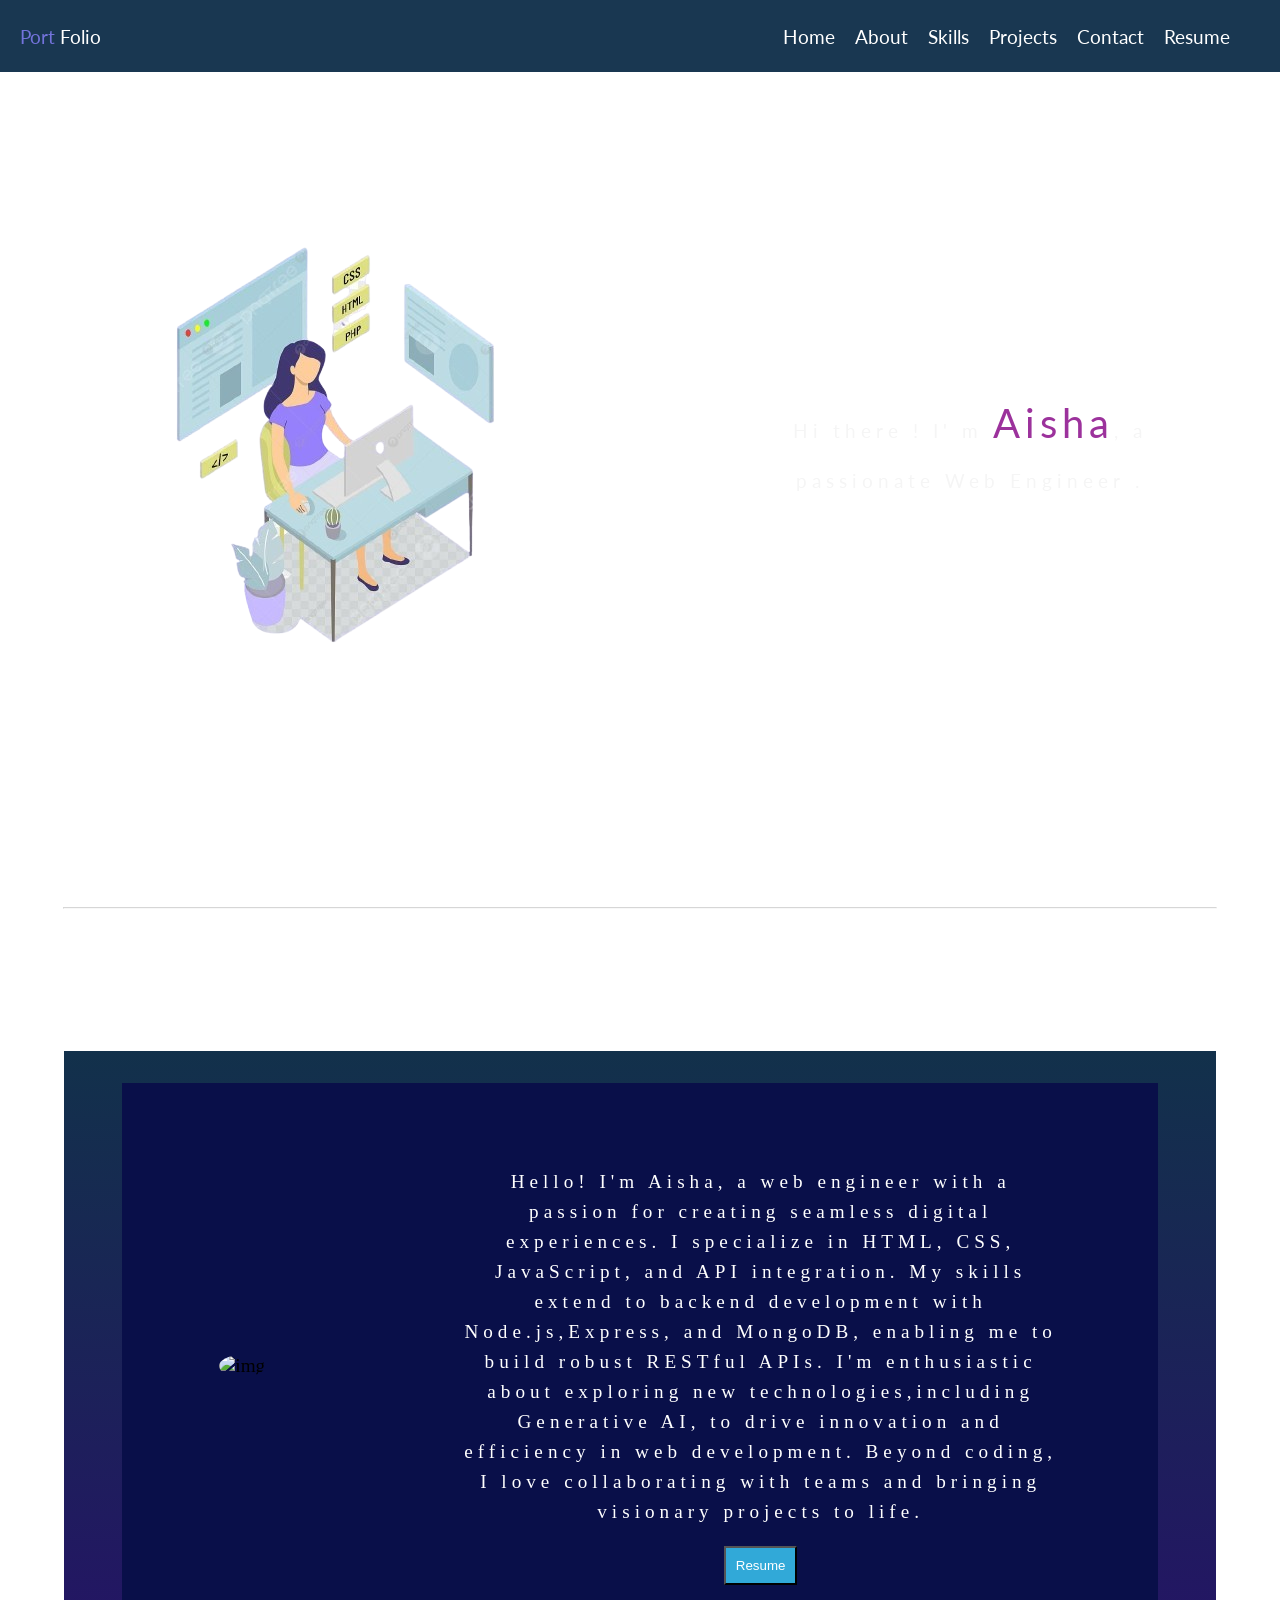
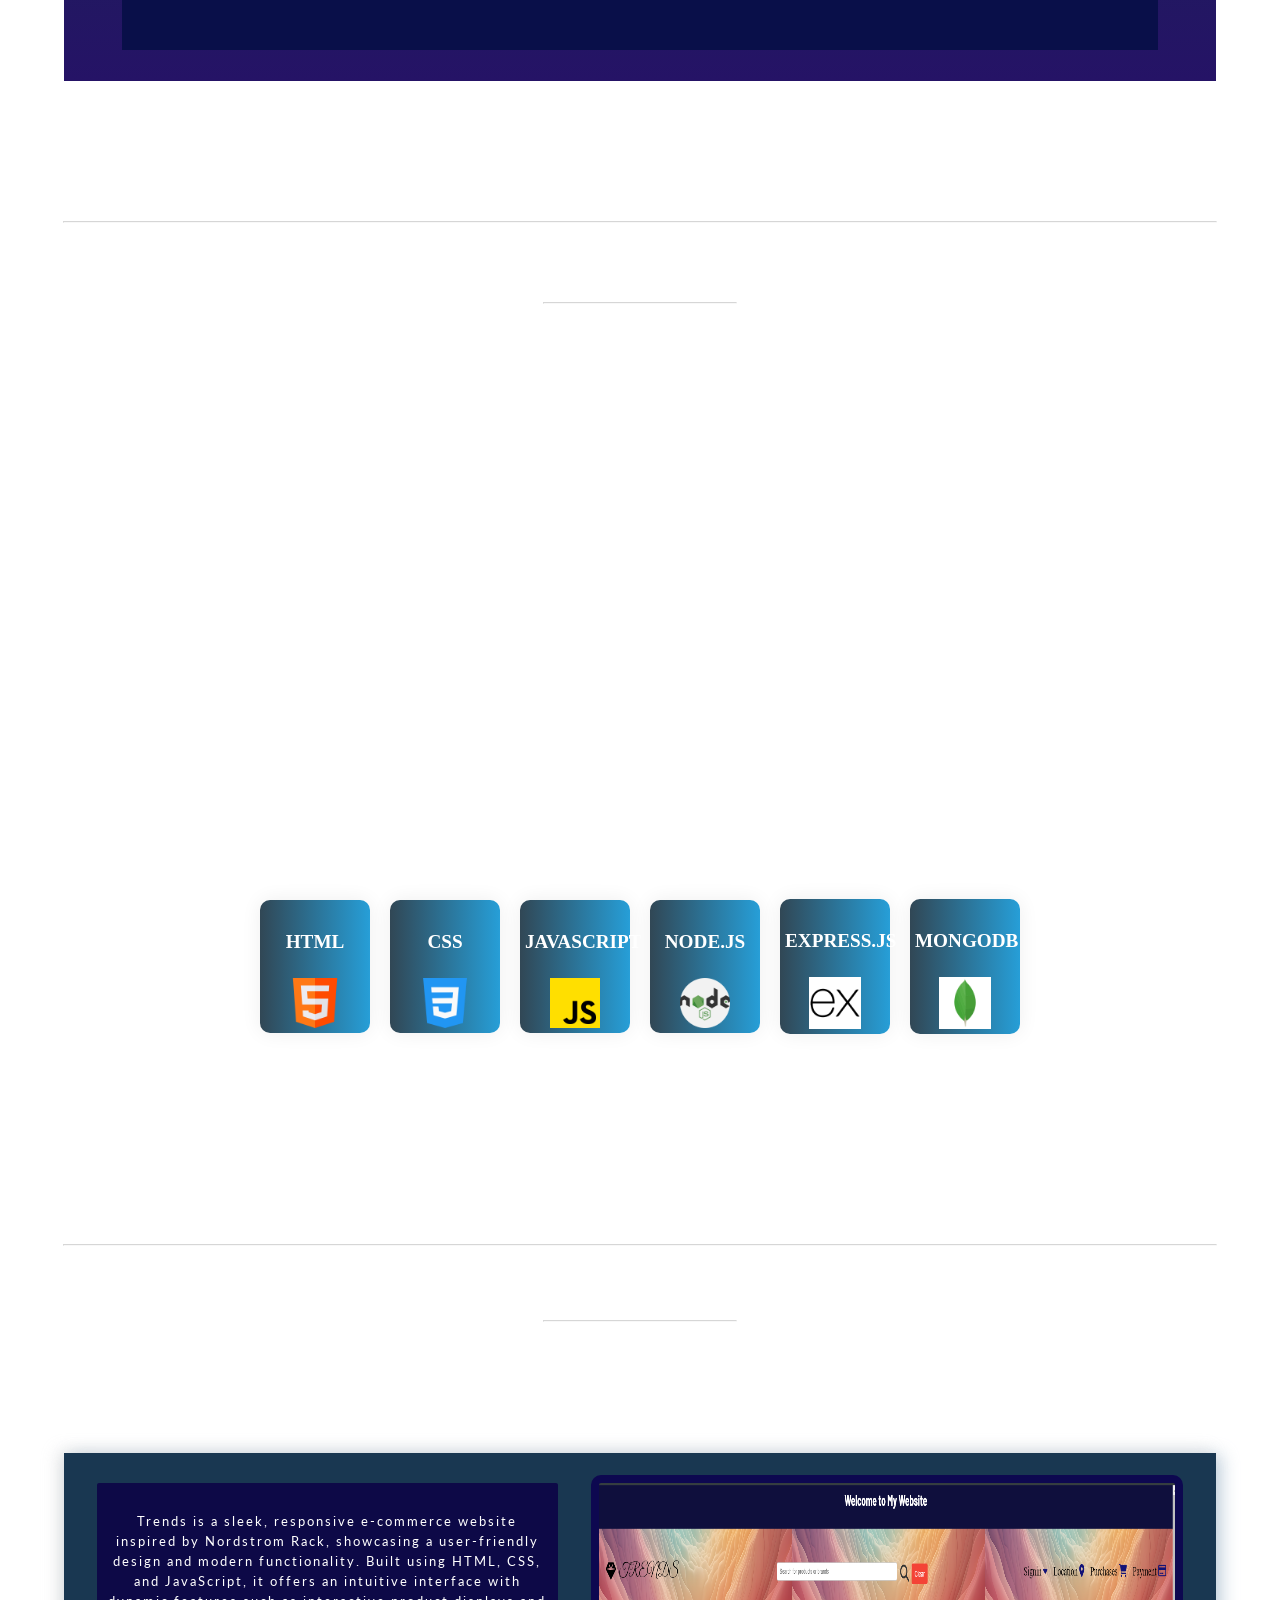
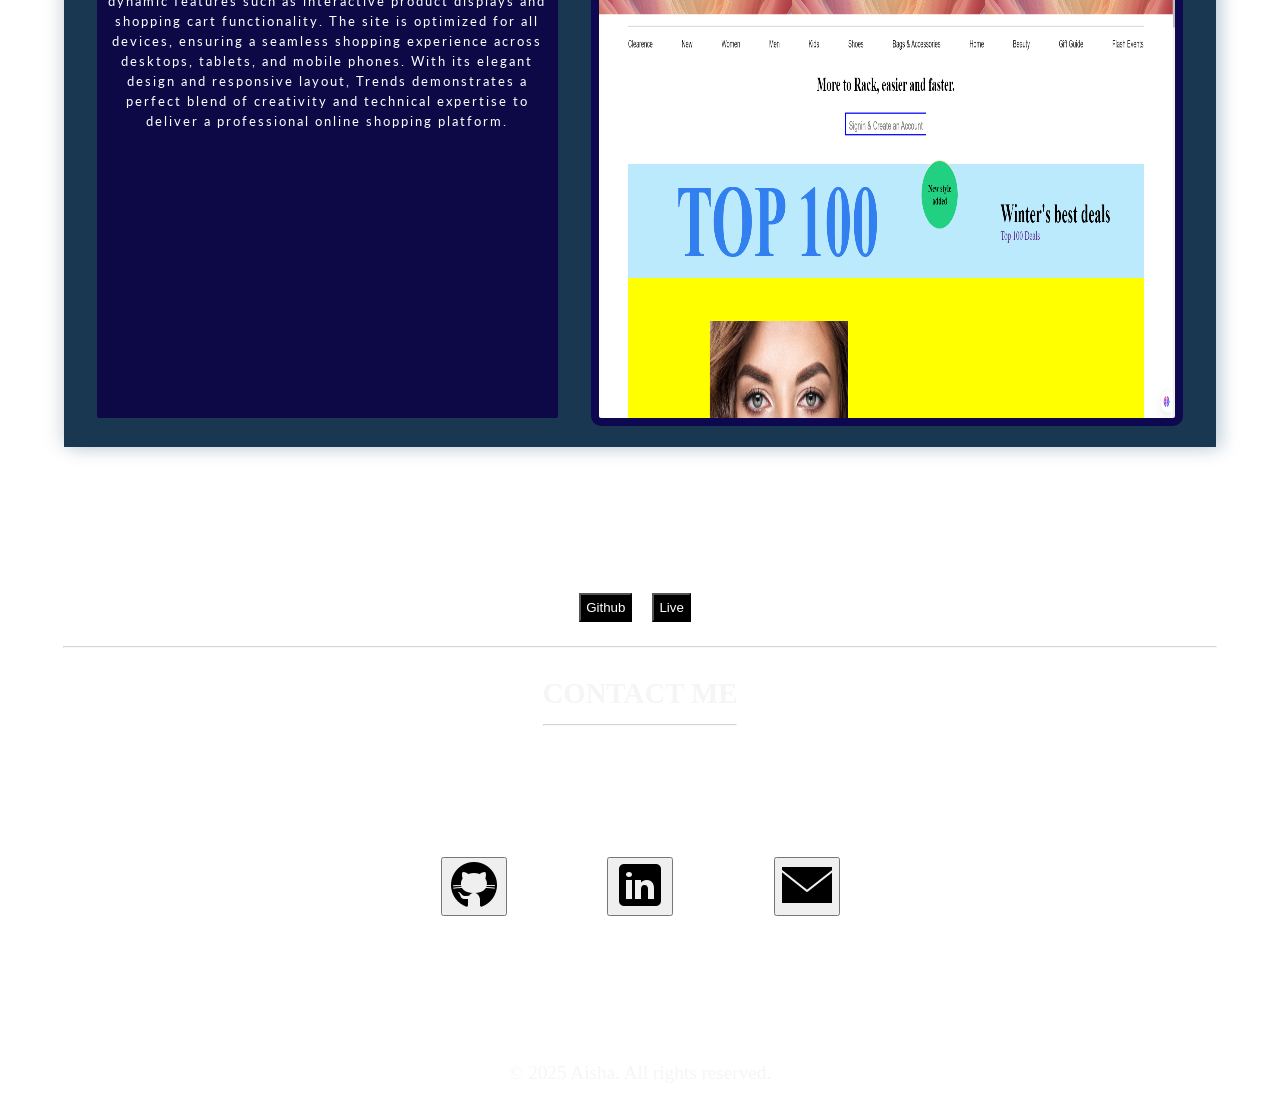
==== commit 5b596c80: "push" ====
--- a/index.html
+++ b/index.html
@@ -32,7 +32,7 @@
                     <li><a href="#projects">Projects</a></li>
                     <li><a href="#contact">Contact</a></li>
                     <li><a id="resumebtn" href="#resume">Resume</a></li>
-                    <li><a id="downloadLink" href='AishaGhazi.resume.pdf' download='AishaGhazi.resume.pdf' style="display: none;"></a>
+                    <li><a id="downloadLink" href='./assets/Aisha Ghazi.resume.pdf' download='AishaGhazi.resume.pdf' style="display: none;"></a>
                     </li>
 
                 </ul>
--- a/styles.css
+++ b/styles.css
@@ -272,14 +272,14 @@
     height: 90%;
 }
 
-.my-img img {
-    /* border-radius: 50%; */
+ .my-img img{
+     border-radius: 50%; 
     /* margin-left:
         50px;  */
     /* box-shadow: rgba(136, 165, 191, 0.48) 6px 2px 16px 0px, rgba(255, 255, 255, 0.8) -6px -2px 16px 0px; */
     /* background-color: rgb(11, 30, 88); */
 
-}
+} 
 
 #resume {
     color: white;
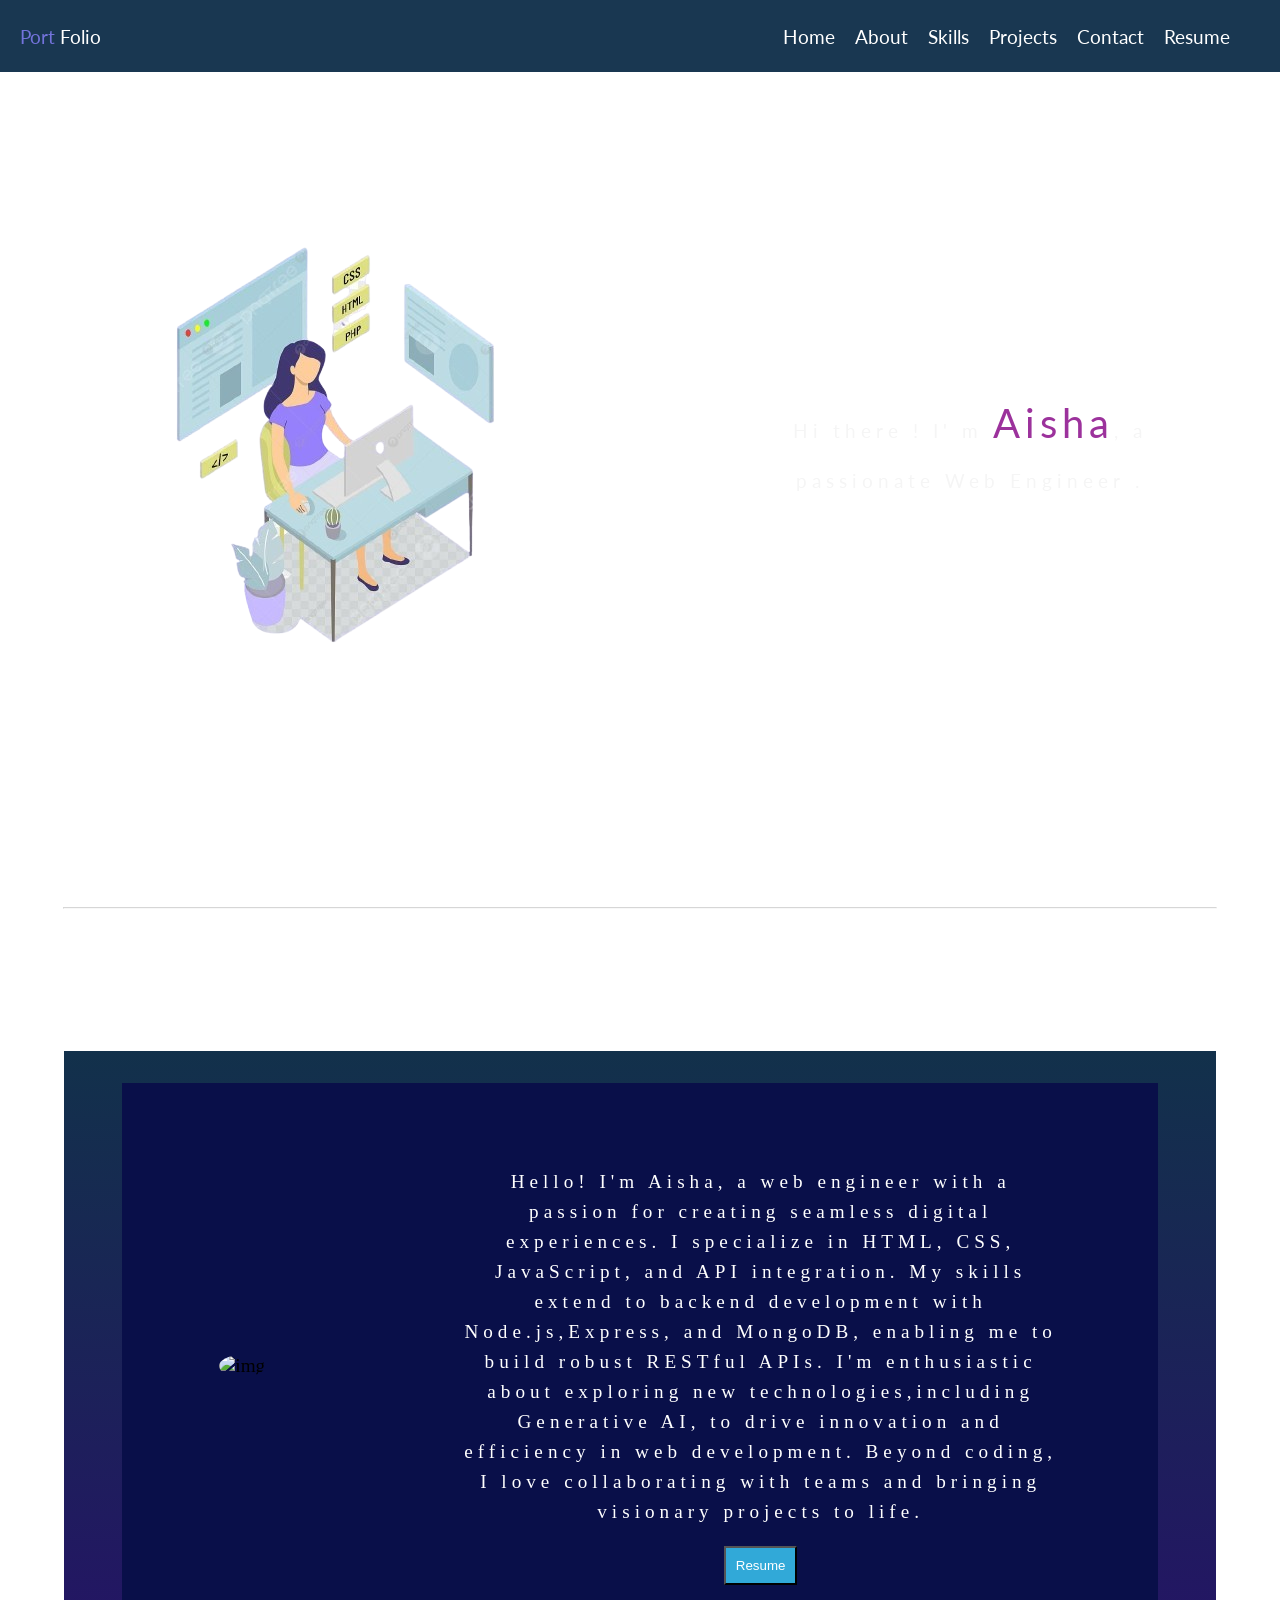
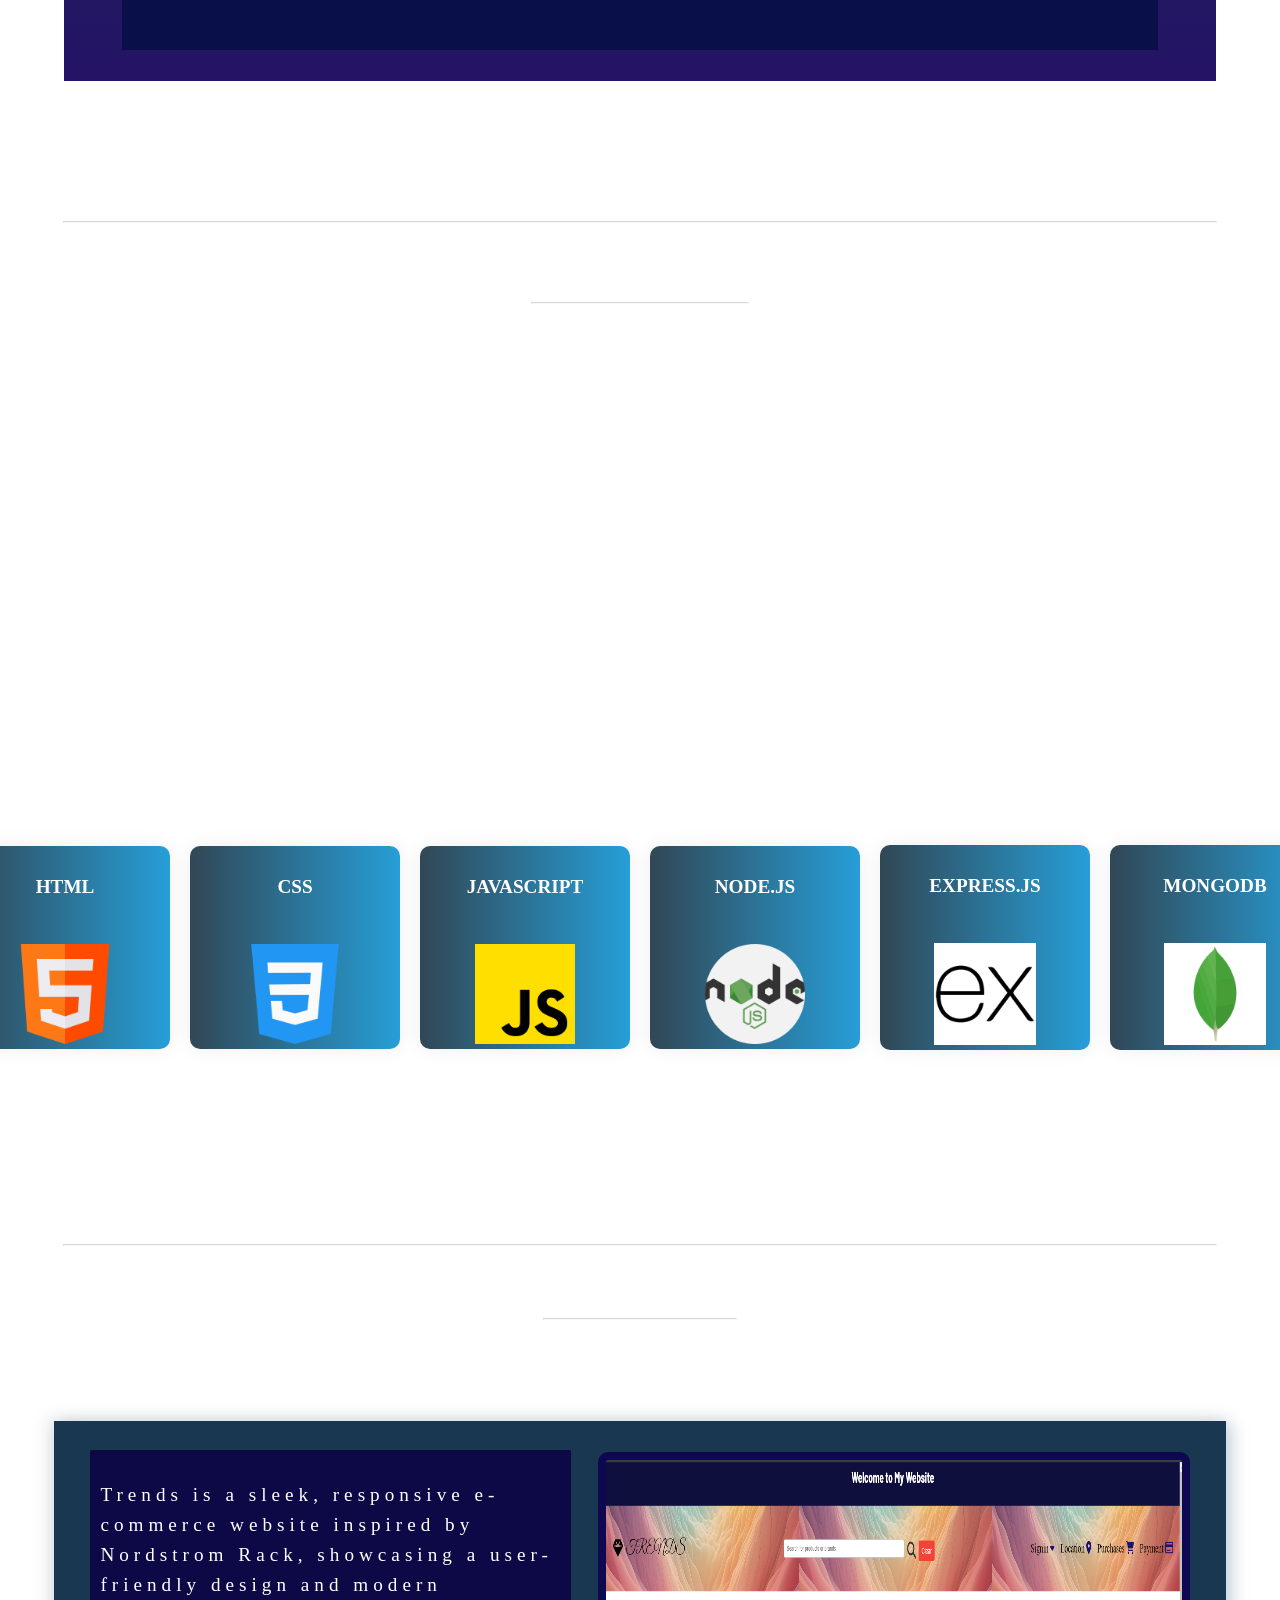
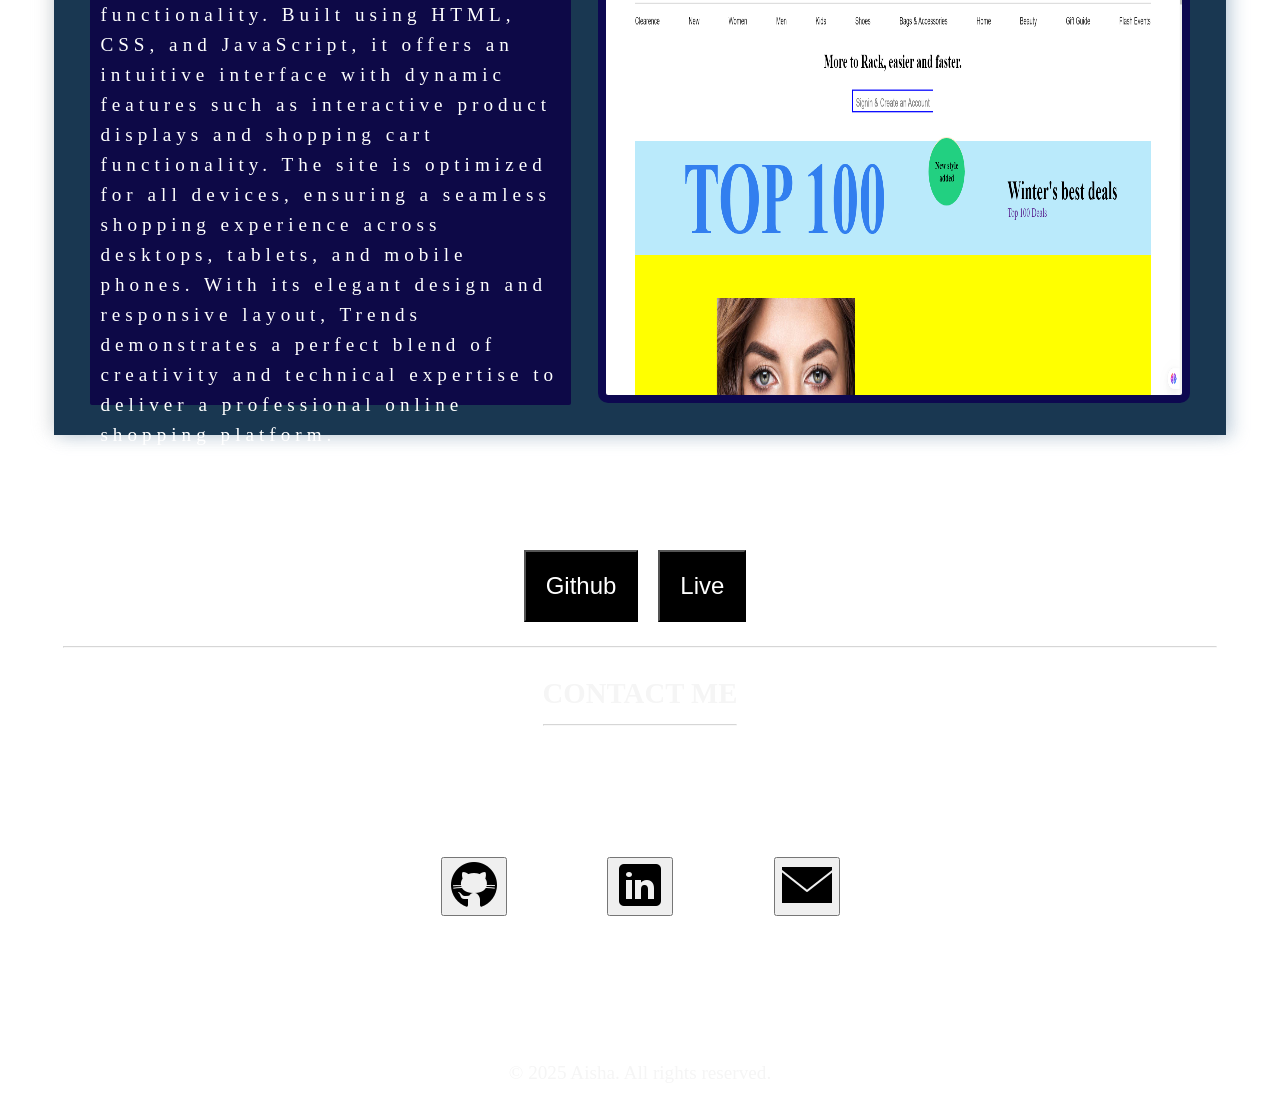
==== commit 2e6d3837: "push" ====
--- a/index.html
+++ b/index.html
@@ -43,7 +43,7 @@
         <!-- nav bar completed -->
          <section id="home">
                 <div class="left-sec">
-                 <img src="./images/img.png" alt="image">
+                 <img src="./assets/img.png" alt="image">
                  </div>
 
                   <div class="right-sec">
@@ -115,7 +115,7 @@
            <hr id="skill">
             <div class="skill-sec">
                 <div class="skills-intro">
-                    <h2>What My Programming Skills Included?</h2>
+                    <h2>What My Programming Skills Included</h2>
                     <p>I develop simple, intuitive and
                         responsive user interface that helps users get things done with less effort and time with those
                         technologies.</p>
@@ -126,27 +126,27 @@
                     <ul>
 
                         <li>
-                            <h4>HTML</h4><img src="./images/html.png" alt="html-icon">
+                            <h4>HTML</h4><img src="./assets/html.png" alt="html-icon">
                         </li>
                         <li>
                             <h4>CSS</h4>
-                            <img src="./images/css-3.png" alt="">
+                            <img src="./assets/css-3.png" alt="css-icon">
                         </li>
                         <li>
                             <h4>JavaScript</h4>
-                            <img src=" ./images/js.png" alt="">
+                            <img src=" ./assets/js.png" alt="">
                         </li>
                         <li>
                             <h4>Node.js</h4>
-                            <img src="./images/nodejs.png" alt="">
+                            <img src="./assets/nodejs.png" alt="">
                         </li>
                         <li id="express">
                             <h4>Express.js</h4>
-                            <img src=" ./images/Express.png" alt="">
+                            <img src=" ./assets/Express.png" alt="">
                         </li>
                         <li id="MongoDB">
                             <h4>MongoDB</h4>
-                            <img src=" ./images/MongoDB.png" alt="">
+                            <img src=" ./assets/MongoDB.png" alt="">
                         </li>
 
 
@@ -164,7 +164,7 @@
                 <div class="about-project">
                    <p>Trends is a sleek, responsive e-commerce website inspired by Nordstrom Rack, showcasing a user-friendly design and modern functionality. Built using HTML, CSS, and JavaScript, it offers an intuitive interface with dynamic features such as interactive product displays and shopping cart functionality. The site is optimized for all devices, ensuring a seamless shopping experience across desktops, tablets, and mobile phones. With its elegant design and responsive layout, Trends demonstrates a perfect blend of creativity and technical expertise to deliver a professional online shopping platform.</p>
                 </div>
-            <img id="project-img" src="./images/website.png" alt="project-img">
+            <img id="project-img" src="./assets/website.png" alt="project-img">
         </div> 
             <ul id="btns">
                 <li><button id="first-btn" onclick="linkaction()">Github</a></button></li>
@@ -174,11 +174,23 @@
           <hr>
         <section id="contact">
             <h2>CONTACT ME</h2>
+            <div class="contactme">
+                <div class="lamdmark">
+
+                </div>
+                <div class="phone">
+
+                </div>
+                <div class="email">
+                    
+                </div>
+            </div>
             <hr id="project-line">
             <div class="Contact-btn">
-                <button onclick="github()"><img src="./images/icons8-github-50.png" alt=""></button>
-                <button onclick="Linkedin()"><img src="./images/icons8-linkedin-50.png" alt=""></button>
-                <button onclick="email()"><img src="./images/icons8-email-50.png" alt=""></button>
+                
+                <button onclick="github()"><img src="./assets/icons8-github-50.png" alt=""></button>
+                <button onclick="Linkedin()"><img src="./assets/icons8-linkedin-50.png" alt=""></button>
+                <button onclick="email()"><img src="./assets/icons8-email-50.png" alt=""></button>
             </div>
             <p>&copy; 2025 Aisha. All rights reserved.</p>
         </section>
--- a/styles.css
+++ b/styles.css
@@ -241,16 +241,17 @@
     background-image: linear-gradient(to top, #251366 0%, #12314b 100%);
 
 }
+
 .aboutme {
     width: 600px;
-    height: 300px; 
+    height: 300px;
     /* font-size: 0.8rem; */
     color: white;
     /* font-family: "Lato", serif; */
     box-shadow: #c7d1e8;
     letter-spacing: 5px;
     line-height: 30px;
-    font-weight: normal; 
+    font-weight: normal;
     /* background-color: rgb(13, 8, 80); */
     display: flex;
     flex-direction: column;
@@ -262,7 +263,8 @@
     /* box-shadow: rgba(158, 183, 211, 0.3) 0px 0px 0px 3px; */
 
 }
-.img-about{
+
+.img-about {
     background-color: rgb(9, 15, 73);
     display: flex;
     flex-direction: row;
@@ -272,14 +274,14 @@
     height: 90%;
 }
 
- .my-img img{
-     border-radius: 50%; 
+.my-img img {
+    border-radius: 50%;
     /* margin-left:
         50px;  */
     /* box-shadow: rgba(136, 165, 191, 0.48) 6px 2px 16px 0px, rgba(255, 255, 255, 0.8) -6px -2px 16px 0px; */
     /* background-color: rgb(11, 30, 88); */
 
-} 
+}
 
 #resume {
     color: white;
@@ -389,8 +391,8 @@
 }
 
 .skills-imgsec li img {
-    width: 50px;
-    height: 50px;
+    width: 100px;
+    height: 100px;
     gap: 20px;
     display: flex;
     flex-direction: row;
@@ -418,10 +420,11 @@
     display: grid;
     justify-content: center;
     align-items: center;
-    grid-template-columns: 100px;
+    grid-template-columns: 200px;
     text-align: center;
     margin: auto;
     padding: 5px;
+    gap: 20px;
 }
 
 .skills-imgsec li:hover {
@@ -453,7 +456,6 @@
     text-align: center;
     color: white;
 
-    font-size: 30px;
     margin-top: 20px;
     font-weight: 500;
 }
@@ -471,7 +473,7 @@
     width: 90%;
     height: 60%;
     box-shadow: rgba(136, 165, 191, 0.48) 6px 2px 16px 0px, rgba(226, 226, 226, 0.8) -6px -2px 16px 0px;
-
+    padding: 10px;
     margin: auto;
     background-color: #193751;
 
@@ -484,23 +486,21 @@
     height: 90%;
 
     background-color: rgb(13, 9, 71);
-
+    padding: 10px;
     border-radius: 2px;
     text-align: center;
 }
 
 .about-project p {
-    text-align: center;
+    text-align: start;
     margin: auto;
-    font-size: 0.8rem;
-    color: white;
-    font-family: "Lato", serif;
+    color: white;
     margin: auto;
-    letter-spacing: 2px;
-    line-height: 20px;
+    letter-spacing: 5px;
+    line-height: 30px;
     font-weight: normal;
     margin-top: 20px;
-    padding: 8px;
+
 }
 
 #project-img {
@@ -552,9 +552,11 @@
 #sec-btn {
     background-color: black;
     color: white;
-    padding: 5px;
-    gap: 20px;
-}
+    padding: 20px;
+    gap: 20px;
+    font-size: 1.5rem;
+}
+
 
 #project a {
     text-decoration: none;
